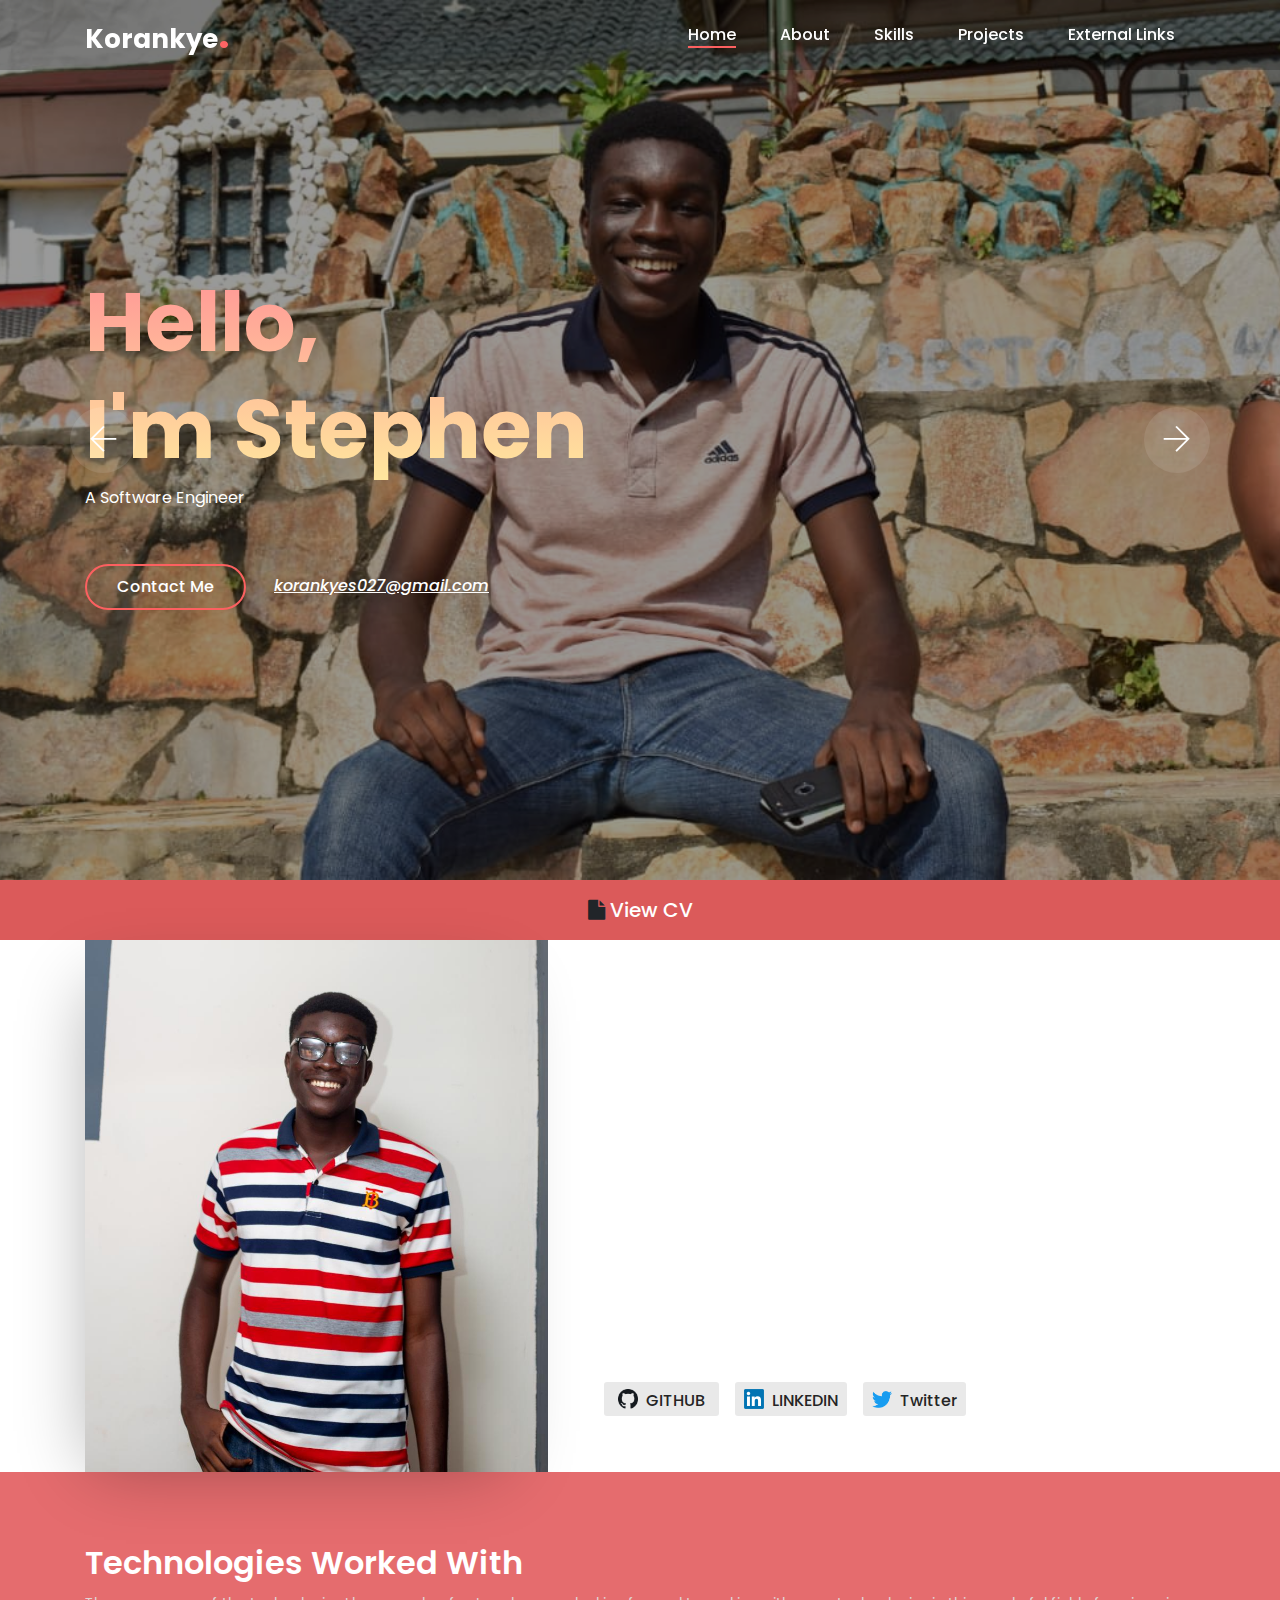
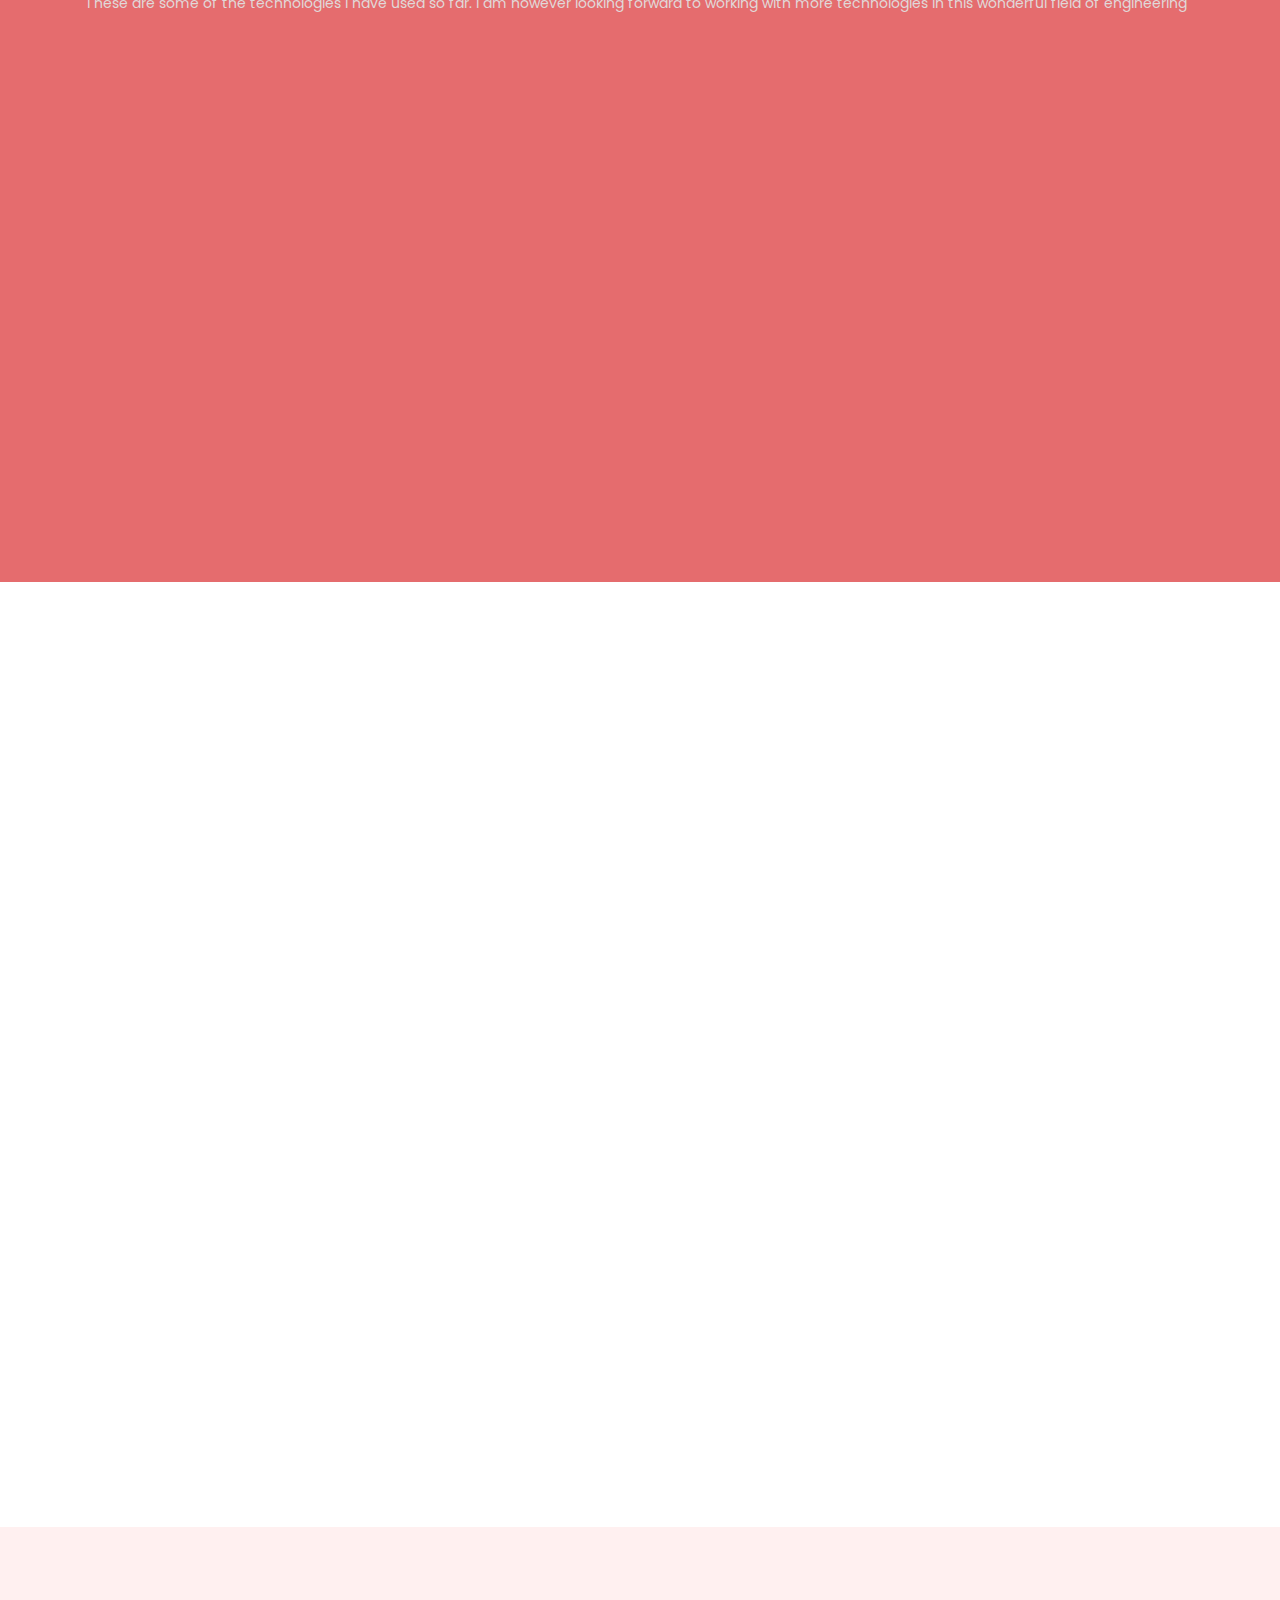
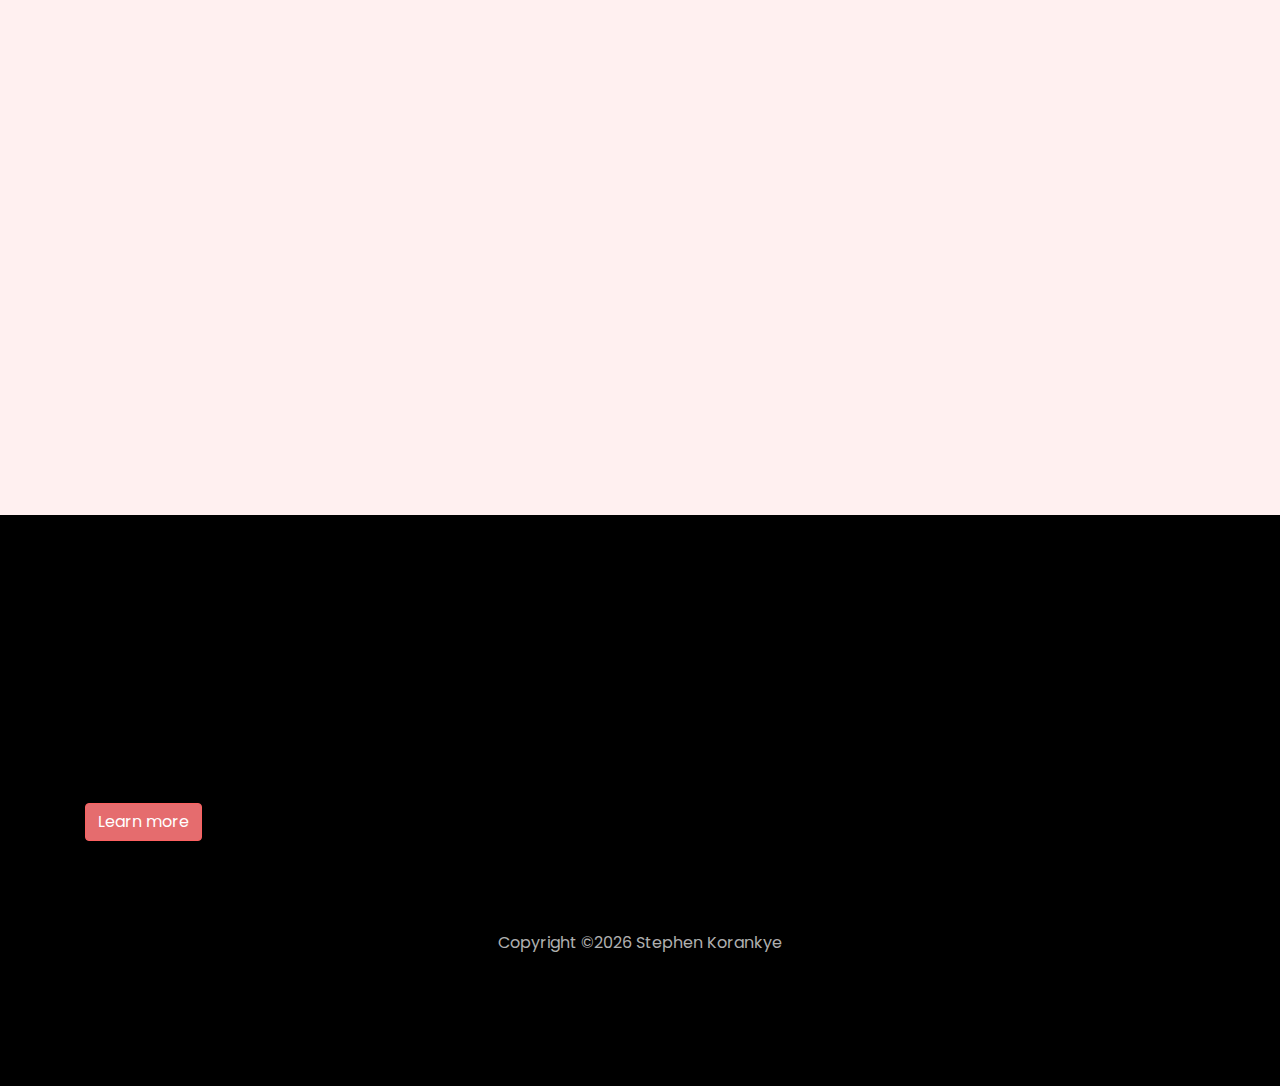
==== index.html @ 93e003e4 "remove cv and update 3rd slider image" ====
<!DOCTYPE html>
<html lang="en">

<head>


	<!-- Google tag (gtag.js) -->
	<script async src="https://www.googletagmanager.com/gtag/js?id=G-R1MKKTR1P8"></script>
	<script>
		window.dataLayer = window.dataLayer || [];
		function gtag(){dataLayer.push(arguments);}
		gtag('js', new Date());

		gtag('config', 'G-R1MKKTR1P8');
	</script>


    <meta charset="UTF-8">
    <meta name="description" content="">
    <meta http-equiv="X-UA-Compatible" content="IE=edge">
    <meta name="viewport" content="width=device-width, initial-scale=1, ">
	
	<link rel="stylesheet" href="/css/font-awesome-4.7.0/css/font-awesome.css">
	<link rel="stylesheet" href="/css/font-awesome-4.7.0/css/font-awesome.min.css">
	
	<link href="https://fonts.googleapis.com/css?family=Poppins:100,200,300,400,500,600,700,800,900" rel="stylesheet">
	
	<link href="https://fonts.googleapis.com/css2?family=Open+Sans:ital,wght@1,400;1,700&display=swap" rel="stylesheet">
	<link href="https://fonts.googleapis.com/css2?family=Cabin&family=Open+Sans:ital,wght@1,400;1,700&display=swap" rel="stylesheet">
	
	
	<meta name="description" content="Official Website for Stephen Korankye"
	/>
	<meta name="keywords" content="stephen korankye, stephen, korankye, stephenkorankye, portfolio, software" />
	<meta name="author" content="Stephen Korankye" />
	
	<meta property="og:title" content="Stephen Korankye" />
	<meta property="og:type" content="website" />
	<meta property="og:url" content="https://stephenkorankye.com" />
	<meta property="og:image" content="https://stephenkorankye.com/img/stephenkorankye.jpg" />
	<meta property="og:image:width" content="256" />
	<meta property="og:image:height" content="256" />
	<meta property="og:site_name" content="Stephen Korankye" />
	<meta property="og:description" content="Hello, I'm Stephen Korankye, A Software Engineer" />

	<meta name="twitter:card" content="summary">
	<meta name="twitter:title" content="Stephen Korankye">
	<meta name="twitter:description" content="Hello, I'm Stephen Korankye, A Software Engineer" 
	>
	<meta name="twitter:image" content="/img/stephenkorankye.jpg">
	<meta name="twitter:image:src" content="/img/stephenkorankye.jpg">
	<meta name="twitter:url" content="https://stephenkorankye.com/korankye/">
	

    <!-- Title -->
    <title> Stephen Korankye </title>
	
    <!-- <link rel="icon" href="img/logos/korankye_dark.jpg"> -->
    <link rel="icon" href="img/logos/stephenkorankye.jpg">
	
	
	
    <link rel="stylesheet" href="style.css">
    <link rel="stylesheet" href="css/animate.css">




</head>

<body style="width: 100%; overflow-x: hidden; padding: 0; margin: 0;">
   
    <div id="preloader">
        <div class="loader"></div>
    </div>
   

    
   
    <header class="header-area">
       
        <div class="main-header-area">
            <div class="classy-nav-container breakpoint-off">
                <div class="container">
                   
				   
                    <nav class="classy-navbar justify-content-between" id="alimeNav">

                       
						<a class="nav-brand" href="/" style="color:white; font-weight:bold;"> Korankye<span style="color:rgba(255, 100 , 100 , 1) ; font-size:1.5em;">.</span>  </a>
					   
                       
                        <div class="classy-navbar-toggler">
                            <span class="navbarToggler"><span></span><span></span><span></span></span>
                        </div>

                       
                        <div class="classy-menu">
                            
							
                            <div class="classycloseIcon">
                                <div class="cross-wrap"><span class="top"></span><span class="bottom"></span></div>
                            </div>
                          
                            <div class="classynav">
                                <ul id="nav">
                                    <li class="active"><a href="/"> Home </a></li>
                                    
                                    <li><a href="#about-section"> About </a></li>
                                    <li><a href="#skills"> Skills </a></li>
                                    <li><a href="#projects-section"> Projects </a></li>
                                    <li><a href="#contact-section"> External Links </a></li>
                                    
                                </ul>

                               
								
                            </div>
                           
                        </div>
                    </nav>
                </div>
            </div>
        </div>
    </header>

	
    <section class="welcome-area" >
        <div class="welcome-slides owl-carousel">
            <!-- Single Slide -->
            <div class="single-welcome-slide bg-img bg-overlay" style="background-image: url(./img/Stephen/stephenkorankye4.jpg);">
                <div class="container h-100">
                    <div class="row h-100 align-items-center">
                        <!-- Welcome Text -->
                        <div class="col-12 col-lg-8 col-xl-6">
                            <div class="welcome-text">
                                <h2 data-animation="bounceInDown" data-delay="900ms">Hello, <br> I'm Stephen </h2>
                                <p data-animation="bounceInDown" data-delay="500ms"> A Software Engineer </p>
                                <div class="hero-btn-group" data-animation="bounceInDown" data-delay="100ms">
                                    <a href="mailto:korankyes027@gmail.com" class="btn alime-btn mb-3 mb-sm-0 mr-4"> Contact Me </a>
                                    <a class="hero-mail-contact" href="mailto:korankyes027@gmail.com"> korankyes027@gmail.com </a>
                                </div>
                            </div>
                        </div>
                    </div>
                </div>
            </div>

            <!-- Single Slide -->
            <div class="single-welcome-slide bg-img bg-overlay" style="background-image: url(./img/Stephen/stephenkorankye5.jpg);">
                <div class="container h-100">
                    <div class="row h-100 align-items-center">
                        <!-- Welcome Text -->
                        <div class="col-12 col-lg-8 col-xl-6">
                            <div class="welcome-text">
                                <h2 data-animation="bounceInUp" data-delay="100ms">Hello <br>I'm  Stephen </h2>
                                <p data-animation="bounceInUp" data-delay="500ms"> I Design and Develop </p>
                                <div class="hero-btn-group" data-animation="bounceInUp" data-delay="900ms">
                                    <a href="mailto:korankyes027@gmail.com" class="btn alime-btn mb-3 mb-sm-0 mr-4"> Contact Me </a>
                                    <a class="hero-mail-contact" href="mailto:korankyes027@gmail.com"> korankyes027@gmail.com </a>
                                </div>
                            </div>
                        </div>
                    </div>
                </div>
            </div>


			 <!-- Single Slide -->
			 <div class="single-welcome-slide bg-img bg-overlay" style="background-image: url(./img/Stephen/stephenkorankye8.jpg);">
                <div class="container h-100">
                    <div class="row h-100 align-items-center">
                        <!-- Welcome Text -->
                        <div class="col-12 col-lg-8 col-xl-6">
                            <div class="welcome-text">
                                <h2 data-animation="bounceInUp" data-delay="100ms">Hello <br>I'm  Stephen </h2>
                                <p data-animation="bounceInUp" data-delay="500ms"> A Software Engineer </p>
                                <div class="hero-btn-group" data-animation="bounceInUp" data-delay="900ms">
                                    <a href="mailto:korankyes027@gmail.com" class="btn alime-btn mb-3 mb-sm-0 mr-4"> Contact Me </a>
                                    <a class="hero-mail-contact" href="mailto:korankyes027@gmail.com"> korankyes027@gmail.com </a>
                                </div>
                            </div>
                        </div>
                    </div>
                </div>
            </div>
        </div>
    </section>
    <!-- Welcome Area End -->
	
	
	
	<section class=""  style="background-color: #db5a5a; padding: 15px 10px; font-size: 20px;" >
		<div class="container">
			<div class="row" style="display:flex; justify-content:center ; align-items:center" >
				<span style="margin-right: 5px;"> <i class="fa fa-file" style="font-size:20px;"></i> </span>
				<span> <a style="color:white"
					href="404.html"> View CV</a> </span>
			</div>
		</div>
	</section>
	
	
	
	
	
	
	
	
	<section class="ftco-about ftco-section ftco-no-pt ftco-no-pb" id="about-section">
		<div class="container">
			<div class="row d-flex no-gutters">
				<div class="col-md-6 col-lg-5 d-flex">
					<div class="img-about img d-flex align-items-stretch">
						<div class="overlay"></div>
						<div class="img d-flex align-self-stretch align-items-center" style="background-image:url(./img/Stephen/stephenkorankye6.jpg); background-position:left center ; background-size:cover;">
						</div>
					</div>
				</div>
				<div class="col-md-6 col-lg-7 pl-md-4 pl-lg-5 py-5">

					<div class="py-md-4">
						<div class="row justify-content-start pb-3">
							<div class="col-md-12 heading-section ftco-animate">
								
								<h2 class="mb-4 wow fadeInUp"  style="font-size: 34px; text-transform: capitalize;">About Me</h2>
								<p class="wow fadeInUp" data-wow-delay="60ms"  style="color: rgba(140 , 140 , 140 , 1) ; "> I'm Stephen, a Software Engineer passionate about programming and technology. <br>
									I build Websites, Web Applications, Mobile Applications , Desktop Applications and also teach others programming. <br>
									
								</p>
								<a href="404.html"  target="_blank" class="wow fadeInUp" data-wow-delay="60ms"  style="color: rgb(115, 71, 48) ; ">
									View my CV
									
								</a>

								<ul class="about-info mt-4 px-md-0 px-2">
									<li class="d-flex wow fadeInUp" ><span>Full Name :</span> <span> Stephen Korankye </span></li>
									<li class="d-flex wow fadeInUp" data-wow-delay="150ms" ><span>Email : </span> <span> korankyes027 @gmail.com </span></li>
									</ul>
							</div>
							
						</div>
					</div>

					
					<div class="d-flex">

						<a href="https://github.com/stephenkorankye" target="_blank" class="m-2" 
							style="display: flex; align-items: flex-end; background-color: rgba(233,233,233,1); padding:1px 10px; border-radius: 3px;"
							>
							<span style="margin: 4px"> <img src="./img/logos/github2.png" style="width: 20px;"/> </span>
							<span style="margin: 2px 4px;"> GITHUB </span> 
						</a>
						

						<a href="https://www.linkedin.com/in/stephen-korankye-b6b3a91b4/" target="_blank" class="m-2" 
							style="display: flex; align-items: flex-end; background-color: rgba(233,233,233,1); padding:1px 5px; border-radius: 3px;"
							>
							<span style="margin: 4px"> <img src="./img/logos/linkedin.png" style="width: 20px;"/> </span>
							<span style="margin: 2px 4px;"> LINKEDIN </span> 
						</a>
						
						<a href="https://twitter.com/stevekorankye" target="_blank" class="m-2" 
							style="display: flex; align-items: flex-end; background-color: rgba(233,233,233,1); padding:1px 5px; border-radius: 3px;"
							>
							<span style="margin: 4px"> <img src="./img/logos/twitter.png" style="width: 20px;"/> </span>
							<span style="margin: 2px 4px;"> Twitter </span> 
						</a>
					</div>


					
				</div>
			</div>
		</div>
	</section>
	
	
	
	<section class="ftco-section" style="padding: 70px 0 50px 0 ; background-color: #e56c6e ; " id="skills" >
		
		<div class="mySkills container">

      <div class="section-title" style="margin-bottom: 20px;">
        <h2 style="color:white;"> Technologies Worked With </h2>
		<span style="color:rgb(225, 216, 216); font-size: 14px;">
			These are some of the technologies I have used so far. 
			I am however looking forward to working with more technologies in this wonderful field of engineering
		</span>
      </div>

      <div class="row" >
        <div class="col-lg-3 col-md-4  wow fadeInUp" >
          <div class="icon-box p-3" >
			<img src="img/logos/html_excessive.png" />
            <h3> HTML </h3>
          </div>
        </div>
        <div class="col-lg-3 col-md-4 mt-4 mt-md-0 wow fadeInUp" data-wow-delay="0ms" >
          <div class="icon-box p-3">
           <img src="img/logos/css_excessive.png" />
            <h3> CSS </h3>
          </div>
        </div>
        <div class="col-lg-3 col-md-4 mt-4 mt-md-0 wow fadeInUp" data-wow-delay="50ms">
          <div class="icon-box p-3">
			<img src="img/logos/js_excessive.png" />
            <h3> JavaScript </h3>
          </div>
        </div>

		<div class="col-lg-3 col-md-4 mt-4 mt-md-0 wow fadeInUp" data-wow-delay="50ms">
          <div class="icon-box p-3">
			<img src="img/logos/ts_excessive.png" />
            <h3> TypeScript </h3>
          </div>
        </div>

		<div class="col-lg-3 col-md-4 mt-4 wow fadeInUp" data-wow-delay="260ms">
			<div class="icon-box p-3">
			  <img src="img/logos/cpp_excessive.png" />
			  <h3> C++ </h3>
			</div>
		  </div>

		  <div class="col-lg-3 col-md-4 mt-4 wow fadeInUp" data-wow-delay="270ms">
			<div class="icon-box p-3">
			  <img src="img/logos/python_excessive.png" />
			  <h3> Python </h3>
			</div>
		  </div>

		  <div class="col-lg-3 col-md-4 mt-4 wow fadeInUp" data-wow-delay="270ms">
			<div class="icon-box p-4">
			  <img src="img/logos/php_excessive.png" />
			  <h3> PHP </h3>
			</div>
		  </div>

		  <div class="col-lg-3 col-md-4 mt-4 wow fadeInUp" data-wow-delay="310ms">
			<div class="icon-box p-3">
			  <img src="img/logos/java_excessive.png" />
			  <h3> Java</h3>
			</div>
		  </div>


		  <div class="col-lg-3 col-md-4 mt-4 wow fadeInUp" data-wow-delay="310ms">
			<div class="icon-box p-3">
			  <img src="img/logos/vb_excessive.png" />
			  <h3> Visual Basic </h3>
			</div>
		  </div>


		  <div class="col-lg-3 col-md-4 mt-4 wow fadeInUp" data-wow-delay="260ms">
			<div class="icon-box p-3">
			 <img src="img/logos/jquery_excessive.png" />
			  <h3>  JQuery  </h3>
			</div>
		  </div>

		  <div class="col-lg-3 col-md-4 mt-4 wow fadeInUp" data-wow-delay="150ms">
			<div class="icon-box">
			  <img src="img/logos/reactjs_excessive.png" />
			  <h3> ReactJS </h3>
			</div>
		  </div>

		  <div class="col-lg-3 col-md-4 mt-4 wow fadeInUp" data-wow-delay="150ms">
			<div class="icon-box p-3">
			  <img src="img/logos/angular_excessive.png" />
			  <h3> Angular </h3>
			</div>
		  </div>

		  <div class="col-lg-3 col-md-4 mt-4 wow fadeInUp" data-wow-delay="200ms">
			  <div class="icon-box">
				<img src="img/logos/rn.png" />
				<h3> React Native </h3>
			  </div>
			</div>

			
		
        <div class="col-lg-3 col-md-4 mt-4  wow fadeInUp" data-wow-delay="100ms">
          <div class="icon-box p-3">
			<img src="img/logos/nodejs_excessive.png" />
            <h3> Nodejs  </h3>
          </div>
        </div>

		<div class="col-lg-3 col-md-4 mt-4  wow fadeInUp" data-wow-delay="100ms">
			<div class="icon-box p-3">
			  <img src="img/logos/laravel_excessive.png" />
			  <h3> Laravel  </h3>
			</div>
		  </div>
       
        <div class="col-lg-3 col-md-4 mt-4 wow fadeInUp" data-wow-delay="250ms">
          <div class="icon-box p-3">
            <img src="img/logos/electron_excessive.png" />
            <h3>  ElectronJS  </h3>
          </div>
        </div>
        <div class="col-lg-3 col-md-4 mt-4 wow fadeInUp" data-wow-delay="250ms">
          <div class="icon-box p-3">
            <img src="img/logos/nextjs_excessive.png" />
            <h3> NextJS </h3>
          </div>
        </div>
       <!--  <div class="col-lg-3 col-md-4 mt-4 wow fadeInUp" data-wow-delay="700ms">
          <div class="icon-box">
            <img src="img/logos/graphql_excessive.png" />
            <h3> GraphQL </h3>
          </div>
        </div> -->
        
       
        <!-- <div class="col-lg-3 col-md-4 mt-4 wow fadeInUp" data-wow-delay="800ms">
          <div class="icon-box">
            <img src="img/logos/three_excessive.png" />
            <h3> ThreeJS </h3>
          </div>
        </div> -->
        
		
		  
        

		<div class="col-lg-3 col-md-4 mt-4 wow fadeInUp" data-wow-delay="300ms">
			<div class="icon-box p-3">
			  <img src="img/logos/fastapi.svg" />
			  <h3> FastAPI </h3>
			</div>
		  </div>

		<!-- <div class="col-lg-3 col-md-4 mt-4 wow fadeInUp" data-wow-delay="950ms">
          <div class="icon-box">
			<img src="img/logos/qt_excessive.png" />
            <h3> QT/QML </h3>
          </div>
        </div> -->
		
		<div class="col-lg-3 col-md-4 mt-4 wow fadeInUp" data-wow-delay="320ms">
          <div class="icon-box p-3">
			<img src="img/logos/redis_excessive.png" />
            <h3>Redis </h3>
          </div>
        </div>
		<div class="col-lg-3 col-md-4 mt-4 wow fadeInUp" data-wow-delay="330ms">
          <div class="icon-box">
			<img src="img/logos/mysql_excessive.png" />
            <h3> MySQL </h3>
          </div>
        </div>
		<div class="col-lg-3 col-md-4 mt-4 wow fadeInUp" data-wow-delay="400ms">
          <div class="icon-box">
			<img src="img/logos/mongodb_excessive.png" />
            <h3> MongoDB </h3>
          </div>
        </div>
		<div class="col-lg-3 col-md-4 mt-4 wow fadeInUp" data-wow-delay="420ms">
          <div class="icon-box">
			<img src="img/logos/sqlite_excessive.png" />
            <h3> SQLite </h3>
          </div>
        </div>
		<div class="col-lg-3 col-md-4 mt-4 wow fadeInUp" data-wow-delay="460ms">
			<div class="icon-box p-3">
			  <img src="img/logos/postgres_excessive.png"  />
			  <h3> PostgreSQL </h3>
			</div>
		</div>
      
      </div>

    </div>
		
	</section>
	
	
	
	
	

	
	<section class="ftco-section ftco-project" style="padding: 70px 0 50px 0;" id="projects-section">
		<div class="container-fluid px-md-4">
			<div class="row justify-content-center pb-5 wow fadeInUp" >
				<div class="col-md-12 heading-section text-center ftco-animate">
					<span class="subheading"  style="color:#fc6060" >Accomplishments</span>
					<h2 class="mb-4"> Projects </h2>
					<p> Here are few of the project I've built </p>
				</div>
			</div>
			<div class="row">
			
				<div class="col-md-2 wow fadeInUp" >
					<div class="project img shadow ftco-animate d-flex justify-content-center align-items-center" style="background-image: url(img/BIOSSA.jpg); background-position:center center ; background-size:cover; ">
						<div class="overlay"></div>
						<div class="text text-center p-4">
							<h3> <a href="projects.html#biossauenr" target="_blank" style="color:white"> Biological Sciences Students Association - UENR </a></h3>
							<span> <a href="projects.html#biossauenr" target="_blank" style="color:orange"> View Details </a> </span>
						</div>
					</div>
				</div>
				<div class="col-md-2 wow fadeInUp" data-wow-delay="100ms">
					<div class="project img shadow ftco-animate d-flex justify-content-center align-items-center" style="background-image: url(img/logo_amfex_2.png); background-size: 100%; background-position: center;">
						<div class="overlay"></div>
						<div class="text text-center p-4">
							<h3> <a href="projects.html#amfexnetwork" target="_blank" style="color:white"> Amfex Network </a> </h3>
							<span> <a href="projects.html#amfexnetwork" target="_blank" style="color:orange"> View Details </a> </span>
						</div>
					</div>
				</div>
				<div class="col-md-2 wow fadeInUp" data-wow-delay="100ms">
					<div class="project img shadow ftco-animate d-flex justify-content-center align-items-center" style="background-image: url(img/logo_empress.png); background-size: 100%; background-position: center;">
						<div class="overlay"></div>
						<div class="text text-center p-4">
							<h3> <a href="projects.html#empress" target="_blank" style="color:white"> Empress Shipment </a> </h3>
							<span> <a href="projects.html#empress" target="_blank" style="color:orange"> View Details  </a> </span>
						</div>
					</div>
				</div>
				<div class="col-md-2 wow fadeInUp" data-wow-delay="100ms">
					<div class="project img shadow ftco-animate d-flex justify-content-center align-items-center" style="background-image: url(img/logo.jpg); background-position:center center ; background-size:cover;">
						<div class="overlay"></div>
						<div class="text text-center p-4">
							<h3> <a href="projects.html#abryt" target="_blank" style="color:white"> Abryt Unique Ventures </a> </h3>
							<span> <a href="projects.html#abryt" target="_blank" style="color:orange"> View Details </a> </span>
						</div>
					</div>
				</div>
				<div class="col-md-2 wow fadeInUp" data-wow-delay="200ms">
					<div class="project img shadow ftco-animate d-flex justify-content-center align-items-center" style="background-image: url(img/logo_archivez.png); background-size: 100%; background-position: center;">
						<div class="overlay"></div>
						<div class="text text-center p-4">
							<h3> <a href="projects.html#archivez" target="_blank" style="color:white"> Document Storage  (Archivez) </a> </h3>
							<span> <a href="projects.html#archivez" target="_blank" style="color:orange"> View Details </a> </span>
						</div>
					</div>
				</div>

				<div class="col-md-2 wow fadeInUp" data-wow-delay="200ms">
					<div class="project img shadow ftco-animate d-flex justify-content-center align-items-center" style="background-image: url(img/logo_scouting.png); background-size: 100%; background-position: center;">
						<div class="overlay"></div>
						<div class="text text-center p-4">
							<h3> <a href="projects.html#scouting" target="_blank" style="color:white"> Scouting System </a> </h3>
							<span> <a href="projects.html#scouting" target="_blank" style="color:orange"> View Details </a> </span>
						</div>
					</div>
				</div>
				
				
				
				
			</div>

			<div class="row">
			
				<div class="col-md-2 wow fadeInUp" >
					<div class="project img shadow ftco-animate d-flex justify-content-center align-items-center" style="background-image: url(img/logo_reporting.png); background-size: 100%; background-position: center;">
						<div class="overlay"></div>
						<div class="text text-center p-4">
							<h3> <a href="projects.html#crime" target="_blank" style="color:white"> Anonymous Crime Reporter </a></h3>
							<span> <a href="projects.html#crime" target="_blank" style="color:orange"> View Details </a> </span>
						</div>
					</div>
				</div>


				<div class="col-md-2 wow fadeInUp" data-wow-delay="200ms">
					<div class="project img shadow ftco-animate d-flex justify-content-center align-items-center" style="background-image: url(img/fliers.webp); background-position:center center ; background-size:cover;">
						<div class="overlay"></div>
						<div class="text text-center p-4">
							<h3> <a href="javascript:void(0);" target="_blank" style="color:white"> GraphAlt Limited </a> </h3>
							<span> <a href="javascript:void(0);" target="_blank" style="color:orange"> Visit </a> </span>
						</div>
					</div>
				</div>
				<div class="col-md-2 wow fadeInUp" data-wow-delay="300ms">
					<div class="project img shadow ftco-animate d-flex justify-content-center align-items-center" style="background-image: url(img/sammy_softwares.png); background-position:center center ; background-size:cover;">
						<div class="overlay"></div>
						<div class="text text-center p-4">
							<h3> <a href="javascript:void(0);" target="_blank" style="color:white"> SammyTee Softwares  </a> </h3>
							<span> <a href="javascript:void(0);" target="_blank" style="color:orange"> Visit </a> </span>
						</div>
					</div>
				</div>
				
				
			</div>
		</div>
	</section>
	
	
	
	<section class="ftco-section contact-section ftco-no-pb" style="padding: 70px 0 50px 0 ; background-color:rgb(255,240,240);"  id="contact-section">
		<div class="container">
			<div class="row justify-content-center mb-5 pb-3 wow fadeInUp" >
				<div class="col-md-7 heading-section text-center ftco-animate">
					<span class="subheading" style="color:#fc6060"> Links </span>
					<h2 class="mb-4" > External Links </h2>
					<p> More about Me </p>
				</div>
				
			</div>

			<div class="row block-9 mb-5">

                
				<div class="col-md-12 d-flex pl-md-5">
					<div class="row">

						<div class="col-md-4 dbox w-100 d-flex wow fadeInUp" data-wow-delay="300ms">
							<div class="icon d-flex align-items-center justify-content-center">
								<span style="padding:10px"><img src="./img/logos/linkedin.png"/></span> 
							</div>
							<div class="text">
								<p><span> LinkedIn:</span> <a href="https://linkedin.com/in/stephen-korankye-b6b3a91b4/" target="_blank"> Stephen Korankye</a></p>
							</div>
						</div>

						<div class="col-md-4 dbox w-100 d-flex wow fadeInUp" data-wow-delay="300ms">
							<div class="icon d-flex align-items-center justify-content-center">
								<span style="padding:2px"><img src="./img/logos/github.png"/></span> 
							</div>
							<div class="text">
								<p><span> Github:</span> <a href="https://github.com/stephenkorankye" target="_blank"> Stephen Korankye</a></p>
							</div>
						</div>

						<div class="col-md-4 dbox w-100 d-flex wow fadeInUp" data-wow-delay="300ms">
							<div class="icon d-flex align-items-center justify-content-center">
								<span style="padding:2px"><img src="./img/logos/hackerrank.png"/></span> 
							</div>
							<div class="text">
								<p><span> Hackerrank:</span> <a href="https://hackerrank.com/korankye" target="_blank"> Stephen Korankye</a></p>
							</div>
						</div>

						<div class="col-md-4 dbox w-100 d-flex wow fadeInUp" data-wow-delay="300ms">
							<div class="icon d-flex align-items-center justify-content-center">
								<span style="padding:8px"><img src="./img/logos/typeracer.png"/></span> 
							</div>
							<div class="text">
								<p><span> TypeRacer:</span> <a href="https://data.typeracer.com/pit/profile?user=korankye" target="_blank"> Stephen Korankye</a></p>
							</div>
						</div>

						<div class="col-md-4 dbox w-100 d-flex wow fadeInUp" data-wow-delay="300ms">
							<div class="icon d-flex align-items-center justify-content-center">
								<span style="padding:6px"><img src="./img/logos/10fastfingers.png"/></span> 
							</div>
							<div class="text">
								<p><span> 10FastFingers:</span> <a href="https://10fastfingers.com/user/2405508/" target="_blank"> Stephen Korankye</a></p>
							</div>
						</div>

						<div class="col-md-4 dbox w-100 d-flex wow fadeInUp" data-wow-delay="300ms">
							<div class="icon d-flex align-items-center justify-content-center">
								<span style="padding:6px"><img src="./img/logos/twitter.png"/></span> 
							</div>
							<div class="text">
								<p><span> Twitter:</span> <a href="https://twitter.com/stevekorankye" target="_blank"> Stephen Korankye</a></p>
							</div>
						</div>

						<div class="col-md-4 dbox w-100 d-flex wow fadeInUp" data-wow-delay="300ms">
							<div class="icon d-flex align-items-center justify-content-center">
								<span style="padding:6px"><img src="./img/logos/instagram.png"/></span> 
							</div>
							<div class="text">
								<p><span> Instagram:</span> <a href="https://instagram.com/stevekorankye" target="_blank"> Stephen Korankye</a></p>
							</div>
						</div>

						<div class="col-md-4 dbox w-100 d-flex wow fadeInUp" data-wow-delay="200ms">
							<div class="icon d-flex align-items-center justify-content-center">
								<span class="fa fa-paper-plane"></span>
							</div>
							<div class="text">
								<p><span>Email:</span> <a href="mailto:korankyes027@gmail.com"> korankyes027@gmail.com </a></p>
							</div>
						</div>
						
					</div>
					
				</div>
			</div>
		</div>
	</section>
	

	<footer class="ftco-footer ftco-section" id="footer" >
		<div class="container">
			<div class="row mb-5">
				<div class="col-md">
					<div class="ftco-footer-widget mb-4" >
						<h2 class="ftco-heading-2 wow fadeInUp" > Amfex Network </h2>
						<p class="wow fadeInUp" data-wow-delay="100ms"> <b> Amfex Network </b> has more surprises coming your way. Click the link to learn more. </p>
						<p><a href="https://amfexnetwork.com" target="_blank" class="btn btn-primary" style="color:white ; background-color:#e56c6e ; border:1px solid #fc6060;">Learn more</a></p>
					</div>
				</div>
				<div class="col-md">
					<div class="ftco-footer-widget mb-4 ml-md-4">
						<h2 class="ftco-heading-2 wow fadeInUp" > Links </h2>
						<ul class="list-unstyled">
							<li class="wow fadeInUp" data-wow-delay="50ms"><a href="/"><span class="fa fa-chevron-right mr-2 "></span> Home </a></li>
							<li class="wow fadeInUp" data-wow-delay="100ms"><a href="#about-section"><span class="fa fa-chevron-right mr-2"></span> About </a></li>
							<li class="wow fadeInUp" data-wow-delay="100ms"><a href="#skills"><span class="fa fa-chevron-right mr-2"></span> Skills </a></li>
							<li class="wow fadeInUp" data-wow-delay="200ms"><a href="#projects-section"><span class="fa fa-chevron-right mr-2"></span> Projects </a></li>
							<li class="wow fadeInUp" data-wow-delay="100ms"><a href="#contact-section"><span class="fa fa-chevron-right mr-2"></span> Contact </a></li>
						</ul>
					</div>
				</div>
				<div class="col-md">
					<div class="ftco-footer-widget mb-4">
						<h2 class="ftco-heading-2 wow fadeInUp" >Services</h2>
						<ul class="list-unstyled">
							<li class="wow fadeInUp" data-wow-delay="50ms"><a href="mailto:korankyes027@gmail.com"><span class="fa fa-chevron-right mr-2 "></span> Web Design </a></li>
							<li class="wow fadeInUp" data-wow-delay="100ms"><a href="mailto:korankyes027@gmail.com"><span class="fa fa-chevron-right mr-2"></span> Web Development </a></li>
							<li class="wow fadeInUp" data-wow-delay="150ms"><a href="mailto:korankyes027@gmail.com"><span class="fa fa-chevron-right mr-2"></span> Desktop Applications </a></li>
							<li class="wow fadeInUp" data-wow-delay="200ms"><a href="mailto:korankyes027@gmail.com"><span class="fa fa-chevron-right mr-2"></span> Programming Tutoring </a></li>
							
						</ul>
					</div>
				</div>
				<div class="col-md">
					<div class="ftco-footer-widget mb-4">
						<h2 class="ftco-heading-2 wow fadeInUp"> Let's Talk More </h2>
						<div class="block-23 mb-3">
							<ul>
								<li class="wow fadeInUp" data-wow-delay="150ms"><a href="mailto:korankyes027@gmail.com"><span class="icon fa fa-paper-plane pr-4"></span><span class="text"> korankyes027@gmail.com </span></a></li>
							</ul>
						</div>
						<ul class="ftco-footer-social list-unstyled mt-2">
							<li class="ftco-animate wow fadeInUp" data-wow-delay="50ms" ><a target="_blank" href="https://twitter.com/stevekorankye"><span class="fa fa-twitter"></span></a></li>
							<li class="ftco-animate wow fadeInUp" data-wow-delay="80ms"><a target="_blank" href="https://github.com/stephenkorankye"><span class="fa fa-github"></span></a></li>
							<li class="ftco-animate wow fadeInUp" data-wow-delay="110ms"><a target="_blank" href="https://instagram.com/stevekorankye"><span class="fa fa-instagram"></span></a></li>
						</ul>
					</div>
				</div>
			</div>
			<div class="row">
				<div class="col-md-12 text-center">

					<p>
						Copyright &copy;<script>document.write(new Date().getFullYear());</script> Stephen Korankye
					</p>
					</div>
				</div>
			</div>
		</footer>
		
	
	

	
    <script src="js/jquery.min.js"></script>
    <script src="js/bootstrap.min.js"></script>
	<script src="js/excessive.bundle.js"></script>
    <script src="js/active.js"></script>
	 <script src="js/popper.min.js"></script>
	 <script src="js/wow.min.js"></script>
	

</body>

</html>
---- style.css ----
@import url("https://fonts.googleapis.com/css?family=Poppins:100,200,300,400,500,600,700");
@import url(css/bootstrap.min.css);
@import url(css/animate.css);
@import url(css/default-assets/classy-nav.css);
@import url(css/owl.carousel.min.css);
@import url(css/magnific-popup.css);
@import url(css/font-awesome.min.css);
@import url(css/default-assets/themify-icons.css);
@import url(css/style2.css);



html {
	scroll-behavior: smooth !important ;
}



* {
  margin: 0;
  padding: 0; }

body {
  font-family: "Poppins", sans-serif;
  /* font-family: "Cabin" ;  */
  font-weight: 400;
  font-size: 16px;
  position: relative;
  z-index: auto; 
}

h1,
h2,
h3,
h4,
h5,
h6 {
  font-family: "Poppins", sans-serif;
  color: #252525;
  line-height: 1.3;
  font-weight: 600; }

a,
a:active,
a:focus,
a:hover {
  color: #252525;
  text-decoration: none;
  -webkit-transition-duration: 500ms;
  -o-transition-duration: 500ms;
  transition-duration: 500ms;
  outline: none;
  font-weight: 500; }





li {
  list-style: none; }

p {
  line-height: 1.9;
  color: #636363;
  font-size: 16px;
  font-weight: 400; }

img {
  width: 100%;
  height: auto; }

ul {
  margin: 0;
  padding: 0; }
  ul li {
    margin: 0;
    padding: 0; }

.bg-overlay {
  position: relative;
  z-index: 1; }
  .bg-overlay::after {
    position: absolute;
    content: "";
    height: 100%;
    width: 100%;
    top: 0;
    left: 0;
    z-index: -1;
    background-color: rgba(0, 0, 0, 0.4); }

.bg-img {
  background-position: center center !important;
  background-size: cover !important;
  background-repeat: no-repeat !important; }

.jarallax {
  position: relative;
  z-index: 0; }
  .jarallax > .jarallax-img {
    position: absolute;
    object-fit: cover;
    font-family: 'object-fit: cover';
    top: 0;
    left: 0;
    width: 100%;
    height: 100%;
    z-index: -1; }

.mfp-image-holder .mfp-close,
.mfp-iframe-holder .mfp-close {
  position: fixed;
  z-index: 100;
  color: #ffffff;
  right: 20px;
  text-align: center;
  padding-right: 0;
  width: 100%;
  top: 20px;
  width: 30px;
  background: #fc6060;
  height: 30px;
  line-height: 30px; }

img.mfp-img {
  -webkit-box-shadow: 0 2px 40px 8px rgba(15, 15, 15, 0.15);
  box-shadow: 0 2px 40px 8px rgba(15, 15, 15, 0.15); }

button.mfp-close,
button.mfp-arrow {
  background: #fc6060; }

.mfp-bottom-bar {
  display: none !important; }

.mfp-bg {
  background-color: #000000; }

.bg-transparent {
  background-color: transparent !important; }

.bg-gray {
  background-color: #f7f7f7 !important; }

textarea:focus,
input:focus {
  outline: none; }

textarea:invalid,
input:invalid,
textarea:required,
input:required {
  box-shadow: none !important; }

.border {
  border-color: #ebebeb; }

.mfp-arrow-left::after {
  border-right-color: transparent; }

.mfp-arrow-left::before {
  border-right-color: #ffffff; }

.mfp-arrow-right::after {
  border-left-color: transparent; }

.mfp-arrow-right::before {
  border-left-color: #ffffff; }

/* :: 02.0 Spacing CSS */
.mt-15 {
  margin-top: 15px; }

.mt-30 {
  margin-top: 30px; }

.mt-40 {
  margin-top: 40px; }

.mt-50 {
  margin-top: 50px; }

.mt-70 {
  margin-top: 70px; }

.mt-80 {
  margin-top: 80px; }

.mt-100 {
  margin-top: 100px; }

.mt-150 {
  margin-top: 150px; }

.mr-15 {
  margin-right: 15px; }

.mr-30 {
  margin-right: 30px; }

.mr-50 {
  margin-right: 50px; }

.mr-100 {
  margin-right: 100px; }

.mb-10 {
  margin-bottom: 10px; }

.mb-15 {
  margin-bottom: 15px; }

.mb-30 {
  margin-bottom: 30px; }

.mb-40 {
  margin-bottom: 40px; }

.mb-50 {
  margin-bottom: 50px; }

.mb-60 {
  margin-bottom: 60px; }

.mb-70 {
  margin-bottom: 70px; }

.mb-80 {
  margin-bottom: 80px; }

.mb-100 {
  margin-bottom: 100px; }

.ml-15 {
  margin-left: 15px; }

.ml-30 {
  margin-left: 30px; }

.ml-50 {
  margin-left: 50px; }

.ml-100 {
  margin-left: 100px; }

.pt-50 {
  padding-top: 50px !important; }

.section-padding-80 {
  padding-top: 80px;
  padding-bottom: 80px; }

.section-padding-0-80 {
  padding-top: 0;
  padding-bottom: 80px; }

.section-padding-80-0 {
  padding-top: 80px;
  padding-bottom: 0; }

.section-padding-80-50 {
  padding-top: 80px;
  padding-bottom: 50px; }

.section-padding-100 {
  padding-top: 100px;
  padding-bottom: 100px; }

.section-padding-0-100 {
  padding-top: 0;
  padding-bottom: 100px; }

.section-padding-100-0 {
  padding-top: 100px;
  padding-bottom: 0; }

/* :: 3.0 Preloader CSS */
#preloader {
  position: fixed;
  width: 100%;
  height: 100%;
  z-index: 9999999;
  top: 0;
  left: 0;
  background-color: #ffffff;
  display: -webkit-box;
  display: -ms-flexbox;
  display: flex;
  -webkit-box-align: center;
  -ms-flex-align: center;
  align-items: center;
  -webkit-box-pack: center;
  -ms-flex-pack: center;
  justify-content: center;
  overflow: hidden; }

.loader,
.loader:before,
.loader:after {
  border-radius: 50%;
  width: 2.5em;
  height: 2.5em;
  -webkit-animation-fill-mode: both;
  animation-fill-mode: both;
  -webkit-animation: load7 1.8s infinite ease-in-out;
  animation: load7 1.8s infinite ease-in-out; }

.loader {
  margin-top: -20px;
  color: #fc6060;
  font-size: 6px;
  position: relative;
  -webkit-transform: translateZ(0);
  -ms-transform: translateZ(0);
  transform: translateZ(0);
  -webkit-animation-delay: -0.16s;
  animation-delay: -0.16s; }

.loader:before,
.loader:after {
  content: '';
  position: absolute;
  top: 0; }

.loader:before {
  left: -3.5em;
  -webkit-animation-delay: -0.32s;
  animation-delay: -0.32s; }

.loader:after {
  left: 3.5em; }

@-webkit-keyframes load7 {
  0%,
    80%,
    100% {
    box-shadow: 0 2.5em 0 -1.3em; }
  40% {
    box-shadow: 0 2.5em 0 0; } }
@keyframes load7 {
  0%,
    80%,
    100% {
    box-shadow: 0 2.5em 0 -1.3em; }
  40% {
    box-shadow: 0 2.5em 0 0; } }
/* :: 4.0 Heading CSS */
.section-heading {
  position: relative;
  z-index: 1;
  margin-bottom: 50px; }
  .section-heading h2 {
    font-size: 36px;
    text-transform: capitalize;
    margin-bottom: 5px;
    display: block;
    line-height: 1.2; }
    @media only screen and (max-width: 767px) {
      .section-heading h2 {
        font-size: 24px; } }
  .section-heading p {
    margin-bottom: 0; }
  .section-heading.white p,
  .section-heading.white h2 {
    color: #ffffff; }

/* :: 5.0 Backtotop CSS */
#scrollUp {
  position: fixed;
  right: 40px;
  font-size: 20px;
  line-height: 40px;
  width: 40px;
  height: 40px;
  bottom: 40px;
  background-color: #fc6060;
  color: #ffffff;
  text-align: center;
  -webkit-transition-duration: 500ms;
  -o-transition-duration: 500ms;
  transition-duration: 500ms;
  border-radius: 50%;
  -webkit-box-shadow: 0 2px 40px 8px rgba(15, 15, 15, 0.15);
  box-shadow: 0 2px 40px 8px rgba(15, 15, 15, 0.15);
  z-index: 15962536; }
  @media only screen and (max-width: 767px) {
    #scrollUp {
      right: 20px;
      bottom: 20px; } }
  #scrollUp:focus, #scrollUp:hover {
    background-color: #000000;
    color: #ffffff; }

/* :: 6.0 Buttons CSS */
.btn:focus {
  box-shadow: none; }

.alime-btn {
  position: relative;
  z-index: 1;
  min-width: 160px;
  height: 46px;
  line-height: 42px;
  font-size: 16px;
  font-weight: 500;
  display: inline-block;
  padding: 0 30px;
  text-align: center;
  text-transform: capitalize;
  background-color: transparent;
  color: #ffffff;
  border: 2px solid #fc6060;
  border-radius: 60px;
  -webkit-transition-duration: 500ms;
  -o-transition-duration: 500ms;
  transition-duration: 500ms; }
  .alime-btn.btn-2 {
    color: #252525; }
  .alime-btn:focus, .alime-btn:hover {
    font-weight: 500;
    -webkit-box-shadow: 0 2px 40px 8px rgba(15, 15, 15, 0.15);
    box-shadow: 0 2px 40px 8px rgba(15, 15, 15, 0.15);
    background-color: #fc6060;
    color: #ffffff; }

.badges-btn {
  background-color: #ebebeb;
  padding: 5px 15px;
  display: inline-block;
  color: #636363;
  font-size: 12px;
  font-weight: 500;
  text-transform: uppercase;
  border-radius: 2px;
  -webkit-transition-duration: 500ms;
  -o-transition-duration: 500ms;
  transition-duration: 500ms;
  letter-spacing: 1px; }
  .badges-btn:hover, .badges-btn:focus {
    background-color: #fc6060;
    color: #ffffff;
    font-weight: 500; }

/* :: 7.0 Header CSS */
.header-area {
  /* font-family: "Poppins", sans-serif !important; */
  position: fixed;
  z-index: 100;
  width: 100%;
  -webkit-transition-duration: 500ms;
  -o-transition-duration: 500ms;
  transition-duration: 500ms;
  background-color: transparent; }
  .header-area .search-icon {
    position: relative;
    z-index: 1;
    margin-left: 80px; }
    .header-area .search-icon i {
      font-size: 18px;
      color: #ffffff;
      cursor: pointer; }

.top-search-area .modal {
  background-color: rgba(0, 0, 0, 0.7); }
.top-search-area .modal-content .modal-body {
  padding: 50px; }
  .top-search-area .modal-content .modal-body button.close-btn {
    position: absolute;
    top: 15px;
    right: 15px;
    z-index: 10;
    font-size: 14px; }
    .top-search-area .modal-content .modal-body button.close-btn.btn {
      padding: 0;
      background-color: transparent; }
.top-search-area form {
  width: 100%;
  position: relative;
  z-index: 1; }
  .top-search-area form input {
    width: 100%;
    height: 50px;
    border: none;
    -webkit-box-shadow: 0 0 30px 15px rgba(0, 0, 0, 0.08);
    box-shadow: 0 0 30px 15px rgba(0, 0, 0, 0.08);
    border-radius: 6px;
    font-size: 12px;
    font-style: italic;
    padding: 0 20px; }
    .top-search-area form input:focus {
      -webkit-box-shadow: 0 0 30px 15px rgba(0, 0, 0, 0.08);
      box-shadow: 0 0 30px 15px rgba(0, 0, 0, 0.08); }
  .top-search-area form button {
    position: absolute;
    width: 100px;
    height: 50px;
    top: 0;
    right: 0;
    z-index: 10;
    border-radius: 0 6px 6px 0;
    border: none;
    background-color: #fc6060;
    font-weight: 600;
    font-size: 14px;
    text-transform: uppercase;
    text-align: center;
    color: #ffffff;
    cursor: pointer; }

.classy-nav-container {
  background-color: transparent;
  padding: 0; }
  .classy-nav-container .classy-navbar {
    -webkit-transition-duration: 500ms;
    -o-transition-duration: 500ms;
    transition-duration: 500ms;
    height: 70px;
    padding: 0; }
    @media only screen and (max-width: 767px) {
      .classy-nav-container .classy-navbar .nav-brand {
        max-width: 90px;
        margin-right: 15px; } }
    .classy-nav-container .classy-navbar .classynav ul li a {
      font-size: 16px;
      text-transform: capitalize;
      color: #ffffff;
      font-weight: 500;
      padding: 0 20px; }
      .classy-nav-container .classy-navbar .classynav ul li a:hover, .classy-nav-container .classy-navbar .classynav ul li a:focus {
        color: #fc6060; }
      @media only screen and (min-width: 992px) and (max-width: 1199px) {
        .classy-nav-container .classy-navbar .classynav ul li a {
          font-size: 14px; } }
      @media only screen and (min-width: 768px) and (max-width: 991px) {
        .classy-nav-container .classy-navbar .classynav ul li a {
          font-size: 14px;
          color: #252525; }
          .classy-nav-container .classy-navbar .classynav ul li a:hover, .classy-nav-container .classy-navbar .classynav ul li a:focus {
            color: #fc6060; } }
      @media only screen and (max-width: 767px) {
        .classy-nav-container .classy-navbar .classynav ul li a {
          font-size: 14px;
          color: #252525; }
          .classy-nav-container .classy-navbar .classynav ul li a:hover, .classy-nav-container .classy-navbar .classynav ul li a:focus {
            color: #fc6060; } }
    .classy-nav-container .classy-navbar .classynav ul li.cn-dropdown-item ul li a, .classy-nav-container .classy-navbar .classynav ul li.megamenu-item ul li a {
      font-size: 14px;
      text-transform: capitalize;
      height: 42px;
      line-height: 42px;
      padding: 0 30px;
      color: #252525; }
      .classy-nav-container .classy-navbar .classynav ul li.cn-dropdown-item ul li a:focus, .classy-nav-container .classy-navbar .classynav ul li.cn-dropdown-item ul li a:hover, .classy-nav-container .classy-navbar .classynav ul li.megamenu-item ul li a:focus, .classy-nav-container .classy-navbar .classynav ul li.megamenu-item ul li a:hover {
        color: #fc6060; }

.classynav ul li.active a {
  position: relative;
  z-index: 1; }
  .classynav ul li.active a::before {
    width: calc(100% - 40px);
    height: 2px;
    background-color: #fc6060;
    position: absolute;
    bottom: 7px;
    left: 0;
    z-index: 1;
    content: '';
    left: 50%;
    transform: translateX(-50%); }
    @media only screen and (min-width: 768px) and (max-width: 991px) {
      .classynav ul li.active a::before {
        display: none; } }
    @media only screen and (max-width: 767px) {
      .classynav ul li.active a::before {
        display: none; } }

.classynav ul li.has-down > a::after,
.classynav ul li.has-down.active > a::after,
.classynav ul li.megamenu-item > a::after {
  color: #fc6060; }

.breakpoint-off .classynav ul li .dropdown,
.breakpoint-off .classynav ul li .megamenu {
  width: 210px;
  -webkit-box-shadow: 0 2px 40px 8px rgba(15, 15, 15, 0.15);
  box-shadow: 0 2px 40px 8px rgba(15, 15, 15, 0.15);
  border-radius: 6px; }

.breakpoint-off .classynav ul li .megamenu {
  width: 100%; }

.classy-navbar-toggler .navbarToggler span {
  background-color: #252525; }

.main-header-area {
  position: relative;
  z-index: 1;
  background-color: transparent;
  -webkit-transition-duration: 500ms;
  -o-transition-duration: 500ms;
  transition-duration: 500ms;
  height: 70px;
  background-color: rgba(0, 0, 0, 0.2); }
  .main-header-area.sticky {
    background-color: #000000; }

.classy-navbar-toggler .navbarToggler span {
  background-color: #ffffff; }

/* :: 8.0 Hero CSS */
.welcome-area {
  font-family: "Poppins", sans-serif;
  position: relative;
  z-index: 1; }

.welcome-slides {
  position: relative;
  z-index: 1;
  overflow: hidden; }
  .welcome-slides .owl-prev,
  .welcome-slides .owl-next {
    -webkit-transition-duration: 500ms;
    -o-transition-duration: 500ms;
    transition-duration: 500ms;
    width: 66px;
    height: 66px;
    border-radius: 50%;
    background-color: rgba(255, 255, 255, 0.1);
    position: absolute;
    top: 50%;
    left: 70px;
    margin-top: -33px;
    z-index: 10;
    text-align: center;
    line-height: 70px;
    color: #ffffff;
    font-size: 30px; }
    .welcome-slides .owl-prev:hover, .welcome-slides .owl-prev:focus,
    .welcome-slides .owl-next:hover,
    .welcome-slides .owl-next:focus {
      background-color: #fc6060; }
    @media only screen and (min-width: 768px) and (max-width: 991px) {
      .welcome-slides .owl-prev,
      .welcome-slides .owl-next {
        left: 30px; } }
    @media only screen and (max-width: 767px) {
      .welcome-slides .owl-prev,
      .welcome-slides .owl-next {
        width: 40px;
        left: 15px;
        height: 40px;
        font-size: 18px;
        line-height: 44px; } }
  .welcome-slides .owl-next {
    left: auto;
    right: 70px; }
    @media only screen and (min-width: 768px) and (max-width: 991px) {
      .welcome-slides .owl-next {
        right: 30px; } }
    @media only screen and (max-width: 767px) {
      .welcome-slides .owl-next {
        right: 15px; } }

.single-welcome-slide {
  position: relative;
  z-index: 2;
  width: 100%;
  height: 880px;
  background-color: #fc6060; }
  @media only screen and (min-width: 992px) and (max-width: 1199px) {
    .single-welcome-slide {
      height: 750px; } }
  @media only screen and (min-width: 768px) and (max-width: 991px) {
    .single-welcome-slide {
      height: 750px; } }
  @media only screen and (max-width: 767px) {
    .single-welcome-slide {
      height: 600px; } }
  .single-welcome-slide .welcome-text {
    position: relative;
    z-index: 1; }
    .single-welcome-slide .welcome-text h2 {
      font-weight: 700;
      font-size: 82px;
      display: block;
      margin-bottom: 0;
      background: -webkit-linear-gradient(#ff9696, #ffe89e);
      -webkit-background-clip: text;
      -webkit-text-fill-color: transparent; }
      @media only screen and (max-width: 767px) {
        .single-welcome-slide .welcome-text h2 {
          font-size: 42px; } }
    .single-welcome-slide .welcome-text p {
      color: #ffffff;
      margin-bottom: 50px;
      display: block; }
    .single-welcome-slide .welcome-text .hero-mail-contact {
      color: #ffffff;
      font-style: italic;
      text-decoration: underline; }
      .single-welcome-slide .welcome-text .hero-mail-contact:hover, .single-welcome-slide .welcome-text .hero-mail-contact:focus {
        color: #fc6060; 
	}


  


.ftco-about .img-about {
  width: 100%;
  z-index: 0;
  position: relative; }
  .ftco-about .img-about .img {
    display: block;
    width: 100%;
    position: relative;
    z-index: 1;
    -webkit-box-shadow: -20px 20px 69px -27px rgba(0, 0, 0, 0.33);
    -moz-box-shadow: -20px 20px 69px -27px rgba(0, 0, 0, 0.33);
    box-shadow: -20px 20px 69px -27px rgba(0, 0, 0, 0.33); }

.ftco-about ul.about-info {
  display: inline-block;
  padding: 0;
  margin: 0;
  width: 100%; }
  .ftco-about ul.about-info li {
    list-style: none;
    margin-bottom: 10px; }
    .ftco-about ul.about-info li span {
      width: calc(100% - 130px);
      font-weight: 600;
      color: #b1b493; }
      .ftco-about ul.about-info li span:first-child {
        font-weight: 600;
        color: #000000;
        width: 130px; }

.ftco-about .my-interest {
  margin-top: 30px; }
  .ftco-about .my-interest .interest-wrap {
    width: 25%;
    border-left: 2px solid #b1b493;
    padding-left: 10px; }
    @media (max-width: 1199.98px) {
      .ftco-about .my-interest .interest-wrap {
        width: 50%;
        float: left;
        margin-bottom: 10px; } }
    .ftco-about .my-interest .interest-wrap .icon {
      width: 30px;
      height: 30px;
      border-radius: 50%;
      background: #b1b493; }
      .ftco-about .my-interest .interest-wrap .icon span {
        color: #000000;
        font-size: 18px; }
    .ftco-about .my-interest .interest-wrap .text {
      font-weight: 600;
      color: #000000;
      padding-left: 5px; }

.services {
  -moz-transition: all 0.3s ease;
  -o-transition: all 0.3s ease;
  -webkit-transition: all 0.3s ease;
  -ms-transition: all 0.3s ease;
  transition: all 0.3s ease;
  width: 100%;
  padding: 30px;
  margin-bottom: 60px; }
  .services .icon {
    line-height: 1.3;
    position: relative;
    margin-top: -60px;
    width: 80px;
    height: 80px;
    background: #e56c6e ;
    border-radius: 50%;
    margin-bottom: 15px;
    -moz-transition: all 0.3s ease;
    -o-transition: all 0.3s ease;
    -webkit-transition: all 0.3s ease;
    -ms-transition: all 0.3s ease;
    transition: all 0.3s ease; }
    .services .icon span {
      font-size: 40px;
      color: #fff; }
  .services .media-body h3 {
    font-size: 18px;
    font-weight: 500; }
  .services:hover {
    background: #e56c6e !important; }
    .services:hover .icon {
      background: #fff;
      margin-left: 20px; }
      .services:hover .icon span {
        color: #e56c6e ; }
    .services:hover h3 , .services:hover p {
      color: #fff; }
    .services:hover .media-body {
      color: rgba(255, 255, 255, 0.8); 
	}



.project {
  width: 100%;
  height: 285px;
  margin-bottom: 30px;
  position: relative;
  z-index: 0;
  border-radius: 5px;
  overflow: hidden; }
  .project .overlay {
    position: absolute;
    top: 0;
    left: 0;
    right: 0;
    bottom: 0;
    content: '';
    opacity: 0;
    background: #000000;
    z-index: -1;
    border-radius: 5px;
    -moz-transition: all 0.6s ease;
    -o-transition: all 0.6s ease;
    -webkit-transition: all 0.6s ease;
    -ms-transition: all 0.6s ease;
    transition: all 0.6s ease; }
    @media (max-width: 767.98px) {
      .project .overlay {
        opacity: .2; } }
  .project .text {
    max-width: 80%;
    z-index: 1;
    opacity: 0;
    -moz-transition: all 0.3s ease;
    -o-transition: all 0.3s ease;
    -webkit-transition: all 0.3s ease;
    -ms-transition: all 0.3s ease;
    transition: all 0.3s ease; }
    .project .text h3 {
      font-size: 20px;
      font-weight: 600; }
      .project .text h3 a {
        color: #fff; }
    .project .text span {
      color: #b1b493;
      text-transform: uppercase;
      letter-spacing: 1px;
      font-weight: 600; }
    @media (max-width: 767.98px) {
      .project .text {
        opacity: 1; }
        .project .text span {
          color: rgba(255, 255, 255, 0.8); } }
  .project:hover .overlay, .project:focus .overlay {
    opacity: .4; }
  .project:hover .text, .project:focus .text {
    opacity: 1; }









.contact-section .img {
  width: 100%;
  background-position: top center; }

.contact-section .contact-info p a {
  color: #fff; }

.contact-section .contact-form {
  width: 100%;
  border-radius: 5px; }
  @media (max-width: 767.98px) {
    .contact-section .contact-form .btn-primary {
      display: block;
      width: 100%; } }
  .contact-section .contact-form .form-control {
    border: none;
    border: 1px solid rgba(0, 0, 0, 0.1);
    padding: 10px 20px; }
  .contact-section .contact-form .form-control {
    height: 36px;
    background: #fff;
    color: rgba(0, 0, 0, 0.5);
    font-size: 14px;
    border-radius: 2px;
    -webkit-box-shadow: none !important;
    box-shadow: none !important;
    border: 2px solid #b1b493; }
    .contact-section .contact-form .form-control::-webkit-input-placeholder {
      /* Chrome/Opera/Safari */
      color: rgba(0, 0, 0, 0.5) !important; }
    .contact-section .contact-form .form-control::-moz-placeholder {
      /* Firefox 19+ */
      color: rgba(0, 0, 0, 0.5) !important; }
    .contact-section .contact-form .form-control:-ms-input-placeholder {
      /* IE 0+ */
      color: rgba(0, 0, 0, 0.5) !important; }
    .contact-section .contact-form .form-control:-moz-placeholder {
      /* Firefox 18- */
      color: rgba(0, 0, 0, 0.5) !important; }
    .contact-section .contact-form .form-control:focus, .contact-section .contact-form .form-control:active {
      border-color: #b1b493 !important; }
  .contact-section .contact-form textarea.form-control {
    height: inherit !important; }

.dbox {
  width: 100%;
  margin-bottom: 0px; }
  @media (max-width: 767.98px) {
    .dbox {
      margin-bottom: 25px !important;
      padding: 0 20px; } }
  .dbox p {
    margin-bottom: 0; }
    .dbox p span {
      font-weight: 500;
      color: #000000; }
    .dbox p a {
      color: #b1b493; }
  .dbox .icon {
    width: 50px;
    height: 50px;
    border-radius: 50%;
    background: #fc6060 ;
    margin: 0 auto;
    margin-bottom: 20px; }
    .dbox .icon span {
      font-size: 20px;
      color: #fff; }
  .dbox .text {
    width: calc(100% - 50px);
    padding-left: 15px; }
    .dbox .text span {
      display: block;
      line-height: 1.2; }

#map {
  width: 100%; }
  @media (max-width: 767.98px) {
    #map {
      height: 300px; } }

.block-9 .form-control {
  outline: none !important;
  -webkit-box-shadow: none !important;
  box-shadow: none !important;
  font-size: 15px; }

.block-21 .blog-img {
  display: block;
  height: 80px;
  width: 80px;
  -webkit-border-radius: 50%;
  -moz-border-radius: 50%;
  -ms-border-radius: 50%;
  border-radius: 50%; }

.block-21 .text {
  width: calc(100% - 100px); }
  .block-21 .text .heading {
    font-size: 18px;
    font-weight: 500; }
    .block-21 .text .heading a {
      color: #000000; }
      .block-21 .text .heading a:hover, .block-21 .text .heading a:active, .block-21 .text .heading a:focus {
        color: #b1b493; }
  .block-21 .text .meta > div {
    display: inline-block;
    margin-right: 5px; }
    .block-21 .text .meta > div a {
      color: #b3b3b3; }








.ftco-footer {
  font-size: 16px;
  background: black ;
  padding: 7em 0;
  z-index: 0; }
  .ftco-footer .ftco-footer-logo {
    text-transform: uppercase;
    letter-spacing: .1em; }
  .ftco-footer .ftco-footer-widget h2 {
    font-weight: normal;
    color: #fff;
    margin-bottom: 40px;
    font-size: 22px;
    font-weight: 600; }
  .ftco-footer .ftco-footer-widget ul li {
    margin-bottom: 10px; }
    .ftco-footer .ftco-footer-widget ul li a {
      color: rgba(255, 255, 255, 0.6); }
      .ftco-footer .ftco-footer-widget ul li a span {
        color: rgba(255, 255, 255, 0.6); }
  .ftco-footer p {
    color: rgba(255, 255, 255, 0.7); }
  .ftco-footer a {
    color: rgba(255, 255, 255, 0.7); }
    .ftco-footer a:hover {
      color: #fff; }
  .ftco-footer .ftco-heading-2 {
    font-size: 17px;
    font-weight: 400;
    color: #000000; }

.ftco-footer-social li {
  list-style: none;
  margin: 0 10px 0 0;
  display: inline-block; }
  .ftco-footer-social li a {
    height: 40px;
    width: 40px;
    display: block;
    background: rgba(255, 255, 255, 0.1);
    border-radius: 50%;
    position: relative; }
    .ftco-footer-social li a span {
      position: absolute;
      font-size: 20px;
      top: 50%;
      left: 50%;
      -webkit-transform: translate(-50%, -50%);
      -ms-transform: translate(-50%, -50%);
      transform: translate(-50%, -50%); }
    .ftco-footer-social li a:hover {
      color: #fff; }

.footer-small-nav > li {
  display: inline-block; }
  .footer-small-nav > li a {
    margin: 0 10px 10px 0; }
    .footer-small-nav > li a:hover, .footer-small-nav > li a:focus {
      color: #b1b493; }

.media .ftco-icon {
  width: 100px; }
  .media .ftco-icon span {
    color: #b1b493; }

#map {
  width: 100%; }
  @media (max-width: 767.98px) {
    #map {
      height: 300px; } }

@-webkit-keyframes pulse {
  0% {
    -webkit-box-shadow: 0 0 0 0 rgba(177, 180, 147, 0.4); }
  70% {
    -webkit-box-shadow: 0 0 0 30px rgba(177, 180, 147, 0); }
  100% {
    -webkit-box-shadow: 0 0 0 0 rgba(177, 180, 147, 0); } }

@keyframes pulse {
  0% {
    -moz-box-shadow: 0 0 0 0 rgba(177, 180, 147, 0.4);
    -webkit-box-shadow: 0 0 0 0 rgba(177, 180, 147, 0.4);
    box-shadow: 0 0 0 0 rgba(177, 180, 147, 0.4); }
  70% {
    -moz-box-shadow: 0 0 0 30px rgba(177, 180, 147, 0);
    -webkit-box-shadow: 0 0 0 30px rgba(177, 180, 147, 0);
    box-shadow: 0 0 0 30px rgba(177, 180, 147, 0); }
  100% {
    -moz-box-shadow: 0 0 0 0 rgba(177, 180, 147, 0);
    -webkit-box-shadow: 0 0 0 0 rgba(177, 180, 147, 0);
    box-shadow: 0 0 0 0 rgba(177, 180, 147, 0); } }

.heading-section .subheading {
  font-size: 13px;
  font-weight: 700;
  display: block;
  margin-bottom: 5px;
  text-transform: uppercase;
  color: black;
  color: #b1b493;
  letter-spacing: 3px; }

.heading-section h2 {
  font-size: 40px;
  font-weight: 600; }
  .heading-section h2 span {
    font-weight: 400; }
  @media (max-width: 767.98px) {
    .heading-section h2 {
      font-size: 28px; } }

.heading-section.heading-section-white .subheading {
  color: rgba(255, 255, 255, 0.9) !important; }

.heading-section.heading-section-white h2 {
  color: #fff; }

.heading-section.heading-section-white p {
  color: rgba(255, 255, 255, 0.9); }

.img,
.blog-img,
.user-img {
  background-size: cover;
  background-repeat: no-repeat;
  background-position: center center; }

.image-popup {
  cursor: -webkit-zoom-in;
  cursor: -moz-zoom-in;
  cursor: zoom-in; }

.mfp-with-zoom .mfp-container,
.mfp-with-zoom.mfp-bg {
  opacity: 0;
  -webkit-backface-visibility: hidden;
  -webkit-transition: all 0.3s ease-out;
  -moz-transition: all 0.3s ease-out;
  -o-transition: all 0.3s ease-out;
  transition: all 0.3s ease-out; }

.mfp-with-zoom.mfp-ready .mfp-container {
  opacity: 1; }

.mfp-with-zoom.mfp-ready.mfp-bg {
  opacity: 0.8; }

.mfp-with-zoom.mfp-removing .mfp-container,
.mfp-with-zoom.mfp-removing.mfp-bg {
  opacity: 0; }










.mySkills .icon-box {
  display: flex;
  align-items: center;
  padding: 20px;
  background: rgba(245 , 245 , 245) ;
  transition: ease-in-out 0.3s;
  box-shadow: 2px 3px 3px rgba(0 , 0 , 0 , 0.2) ;
  border-radius: 5px ;
}

.mySkills .icon-box img {
  max-width : 40px ;
  max-height : 40px ;
  padding-right: 10px;
  line-height: 1;
}


.mySkills .icon-box h3 {
  font-weight: 700;
  margin: 0;
  padding: 0;
  line-height: 1;
  font-size: 16px;
  color: black ;
}

.mySkills .icon-box:hover {
  background: rgba(255, 255, 255, 0.15);
}

















#section-counter {
  position: relative;
  z-index: 0; }

.ftco-counter {
  overflow-x: hidden;
  position: relative;
  padding: 5em 0; }
  @media (max-width: 1199.98px) {
    .ftco-counter {
      background-position: center center !important; } }
  .ftco-counter .block-18 {
    display: block;
    width: 100%; }
    @media (max-width: 991.98px) {
      .ftco-counter .block-18 {
        margin-bottom: 2em; } }
  .ftco-counter .icon {
    width: 60px;
    height: 60px;
    border-radius: 50%;
   /* background: #fc6060 ;*/
	background: rgba(150 , 50 , 50 , 1);
    position: relative; }
    .ftco-counter .icon span {
      font-size: 40px;
      color: #fff; }
  .ftco-counter .text {
    width: calc(100% - 60px);
    position: relative;
    padding-left: 15px; }
    @media (max-width: 767.98px) {
      .ftco-counter .text {
        width: 100%; } }
    .ftco-counter .text .number {
      line-height: 1;
      font-weight: 700;
      font-size: 15px;
     color: rgba(0, 0, 0, 0.8);
	 color : white ;
      display: block;
      margin-bottom: 4px; }
    .ftco-counter .text span {
      font-weight: 600;
      font-size: 15px;
	  
	  color: white ;
      text-transform: uppercase; }
  @media (max-width: 767.98px) {
    .ftco-counter .counter-wrap {
      margin-bottom: 20px; } }

.block-20 {
  overflow: hidden;
  background-size: cover;
  background-repeat: no-repeat;
  background-position: center center;
  position: relative;
  display: block;
  width: 100%;
  height: 300px; }

.blog-entry {
  position: relative; }
  @media (min-width: 768px) {
    .blog-entry {
      margin-bottom: 30px; } }
  @media (max-width: 767.98px) {
    .blog-entry {
      margin-bottom: 30px; } }
  .blog-entry .text {
    width: 100%;
    margin: 0 auto; }
    .blog-entry .text .heading {
      font-size: 20px;
      margin-bottom: 16px;
      font-weight: 500; }
      .blog-entry .text .heading a {
        color: #000000; }
        .blog-entry .text .heading a:hover, .blog-entry .text .heading a:focus, .blog-entry .text .heading a:active {
          color: #b1b493; }
  .blog-entry .meta {
    display: inline-block;
    margin-right: 5px;
    margin-bottom: 0;
    font-size: 12px;
    text-transform: uppercase;
    letter-spacing: 2px; }
    .blog-entry .meta span {
      color: #b1b493; }
    .blog-entry .meta a {
      color: #b1b493; }
      .blog-entry .meta a:hover {
        color: #b1b493; }

.block-23 ul {
  padding: 0; }
  .block-23 ul li, .block-23 ul li > a {
    display: table;
    line-height: 1.5;
    margin-bottom: 15px; }
  .block-23 ul li span {
    color: rgba(255, 255, 255, 0.7); }
  .block-23 ul li .icon, .block-23 ul li .text {
    display: table-cell;
    vertical-align: top; }
  .block-23 ul li .icon {
    width: 40px;
    font-size: 18px;
    padding-top: 2px;
    color: white; }

.contact-section .img {
  width: 100%;
  background-position: top center; }

.contact-section .contact-info p a {
  color: #fff; }

.contact-section .contact-form {
  width: 100%;
  border-radius: 5px; }
  @media (max-width: 767.98px) {
    .contact-section .contact-form .btn-primary {
      display: block;
      width: 100%; } }
  .contact-section .contact-form .form-control {
    border: none;
    border: 1px solid rgba(0, 0, 0, 0.1);
    padding: 10px 20px; }
  .contact-section .contact-form .form-control {
    height: 36px;
    background: #fff;
    color: rgba(0, 0, 0, 0.5);
    font-size: 14px;
    border-radius: 2px;
    -webkit-box-shadow: none !important;
    box-shadow: none !important;
    border: 2px solid #b1b493; }
    .contact-section .contact-form .form-control::-webkit-input-placeholder {
      /* Chrome/Opera/Safari */
      color: rgba(0, 0, 0, 0.5) !important; }
    .contact-section .contact-form .form-control::-moz-placeholder {
      /* Firefox 19+ */
      color: rgba(0, 0, 0, 0.5) !important; }
    .contact-section .contact-form .form-control:-ms-input-placeholder {
      /* IE 0+ */
      color: rgba(0, 0, 0, 0.5) !important; }
    .contact-section .contact-form .form-control:-moz-placeholder {
      /* Firefox 18- */
      color: rgba(0, 0, 0, 0.5) !important; }
    .contact-section .contact-form .form-control:focus, .contact-section .contact-form .form-control:active {
      border-color: #b1b493 !important; }
  .contact-section .contact-form textarea.form-control {
    height: inherit !important; }




.hidden {
  opacity: 0;
}


@keyframes fade-in {
    from {
		opacity: 0; transform: scale(.7,.7) ;
		left : -100% ;
	}
    to {
		opacity: 1;
		left : 0 ;
	}
}
.fade-in-element {
  animation: fade-in 1s;
}


@-webkit-keyframes fadeInLeftBig {
  0% {
    opacity: 0;
    -webkit-transform: translateX(-2000px);
    transform: translateX(-2000px);
  }

  100% {
    opacity: 1;
    -webkit-transform: translateX(0);
    transform: translateX(0);
  }
}

@keyframes fadeInLeftBig {
  0% {
    opacity: 0;
    -webkit-transform: translateX(-2000px);
    -ms-transform: translateX(-2000px);
    transform: translateX(-2000px);
  }

  100% {
    opacity: 1;
    -webkit-transform: translateX(0);
    -ms-transform: translateX(0);
    transform: translateX(0);
  }
}

.fadeInLeftBig {
  -webkit-animation-name: fadeInLeftBig;
  animation-name: fadeInLeftBig;
}
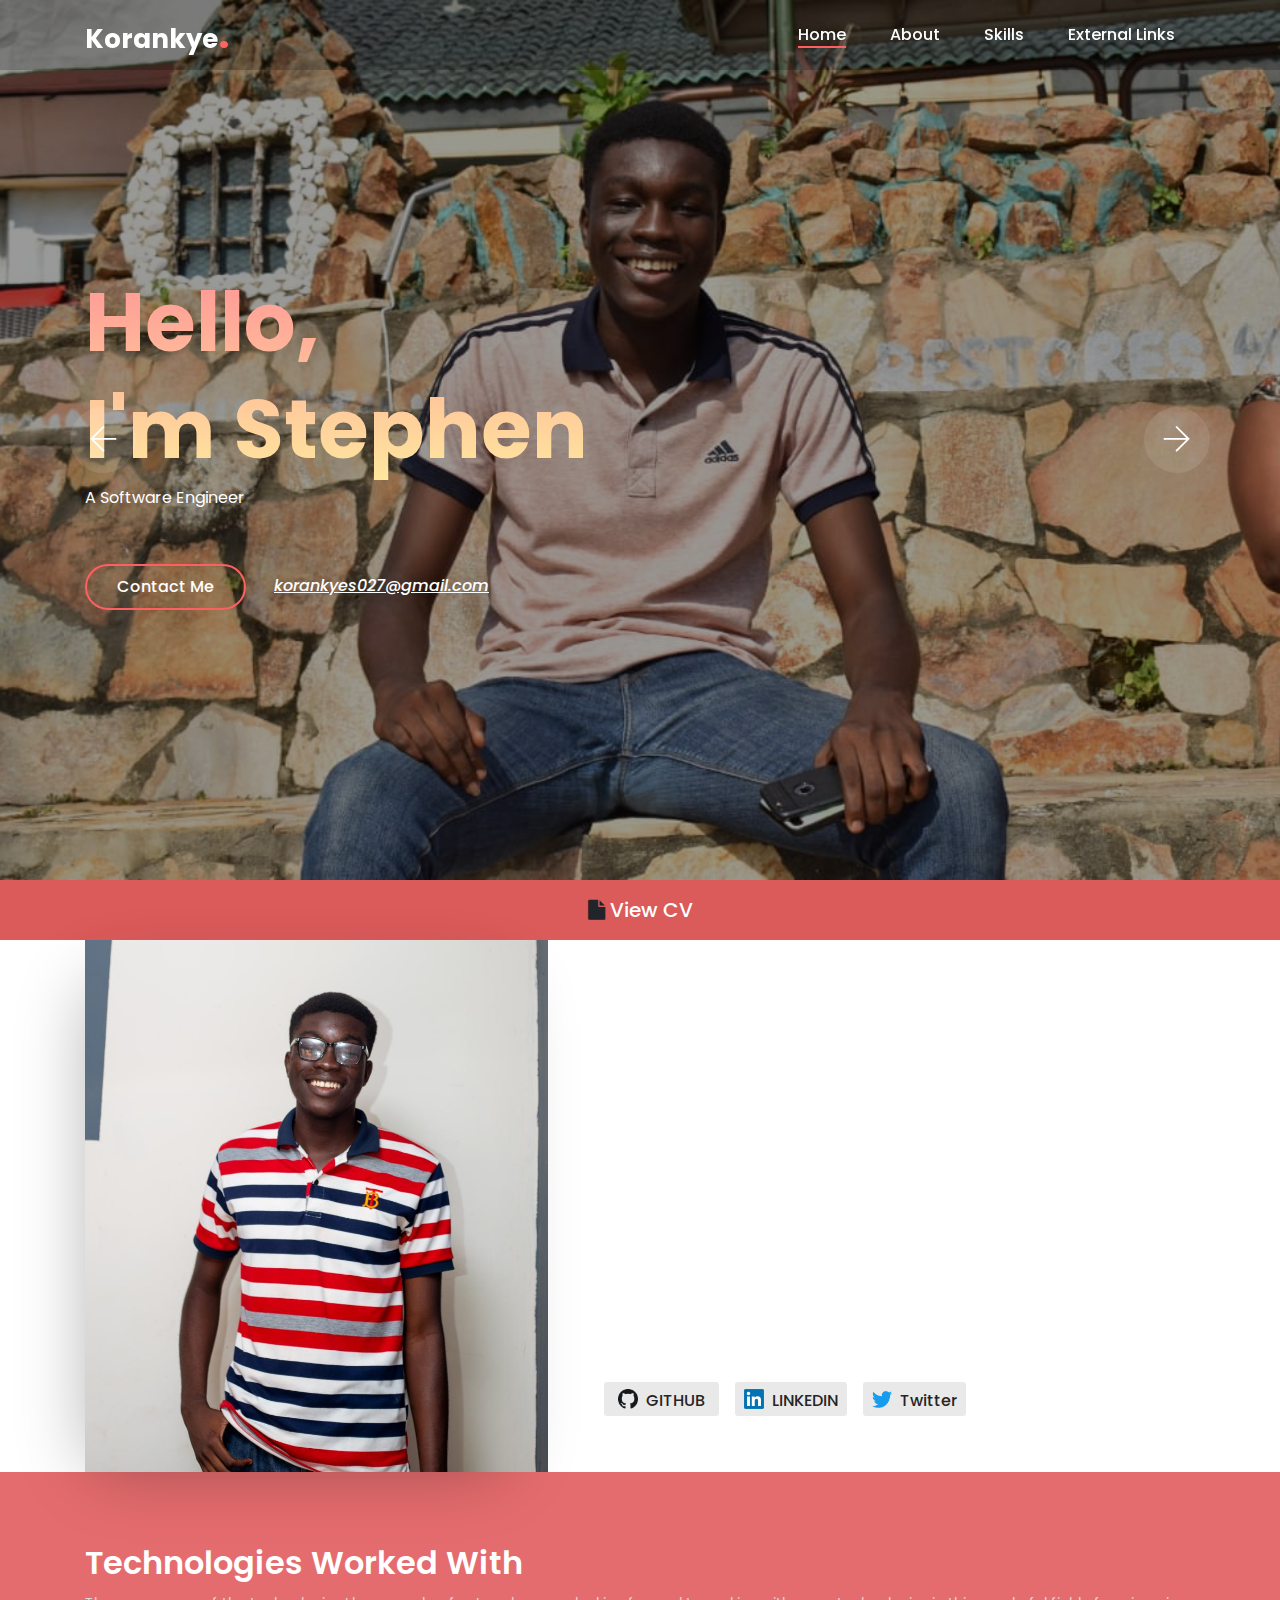
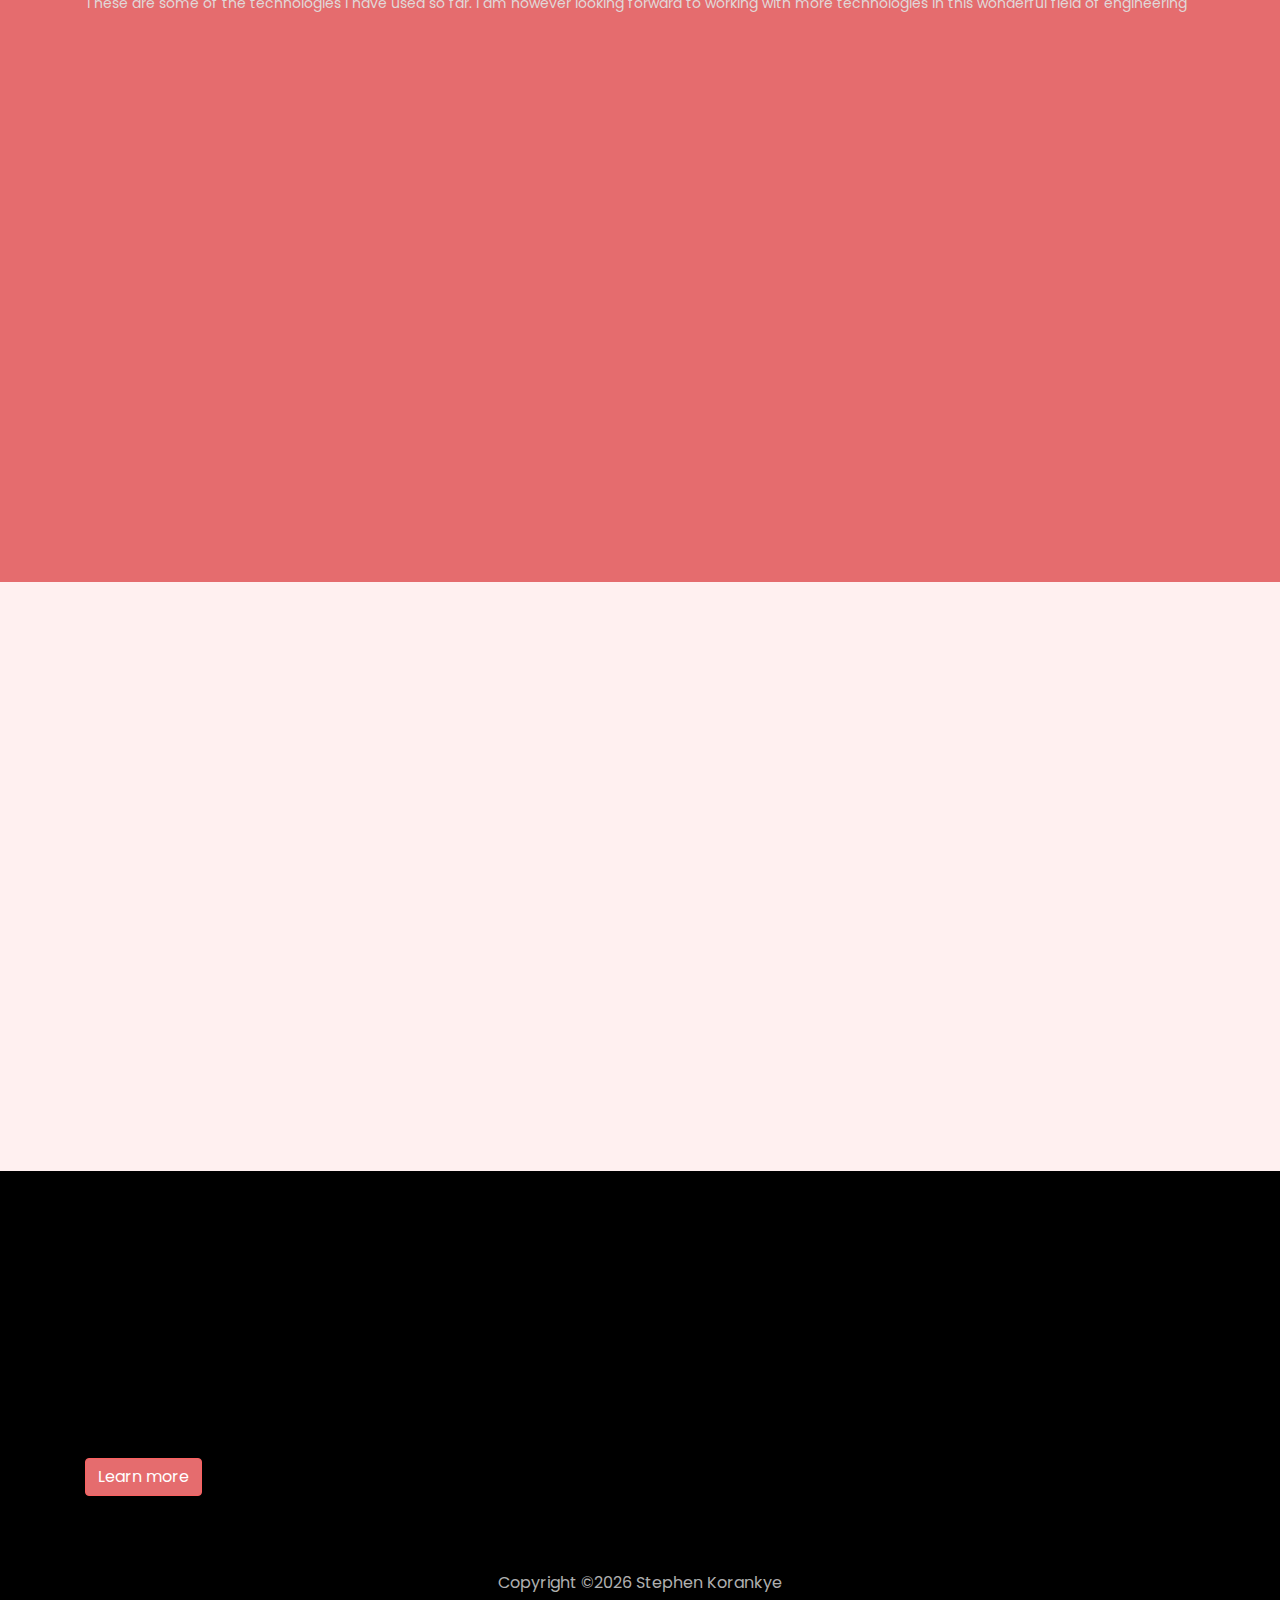
==== commit 4667de8e: "disable projects section" ====
--- a/index.html
+++ b/index.html
@@ -108,7 +108,7 @@
                                     
                                     <li><a href="#about-section"> About </a></li>
                                     <li><a href="#skills"> Skills </a></li>
-                                    <li><a href="#projects-section"> Projects </a></li>
+                                    <!-- <li><a href="#projects-section"> Projects </a></li> -->
                                     <li><a href="#contact-section"> External Links </a></li>
                                     
                                 </ul>
@@ -485,7 +485,7 @@
 	
 
 	
-	<section class="ftco-section ftco-project" style="padding: 70px 0 50px 0;" id="projects-section">
+	<!-- <section class="ftco-section ftco-project" style="padding: 70px 0 50px 0;" id="projects-section">
 		<div class="container-fluid px-md-4">
 			<div class="row justify-content-center pb-5 wow fadeInUp" >
 				<div class="col-md-12 heading-section text-center ftco-animate">
@@ -592,7 +592,7 @@
 				
 			</div>
 		</div>
-	</section>
+	</section> -->
 	
 	
 	
@@ -710,7 +710,7 @@
 							<li class="wow fadeInUp" data-wow-delay="50ms"><a href="/"><span class="fa fa-chevron-right mr-2 "></span> Home </a></li>
 							<li class="wow fadeInUp" data-wow-delay="100ms"><a href="#about-section"><span class="fa fa-chevron-right mr-2"></span> About </a></li>
 							<li class="wow fadeInUp" data-wow-delay="100ms"><a href="#skills"><span class="fa fa-chevron-right mr-2"></span> Skills </a></li>
-							<li class="wow fadeInUp" data-wow-delay="200ms"><a href="#projects-section"><span class="fa fa-chevron-right mr-2"></span> Projects </a></li>
+							<!-- <li class="wow fadeInUp" data-wow-delay="200ms"><a href="#projects-section"><span class="fa fa-chevron-right mr-2"></span> Projects </a></li> -->
 							<li class="wow fadeInUp" data-wow-delay="100ms"><a href="#contact-section"><span class="fa fa-chevron-right mr-2"></span> Contact </a></li>
 						</ul>
 					</div>
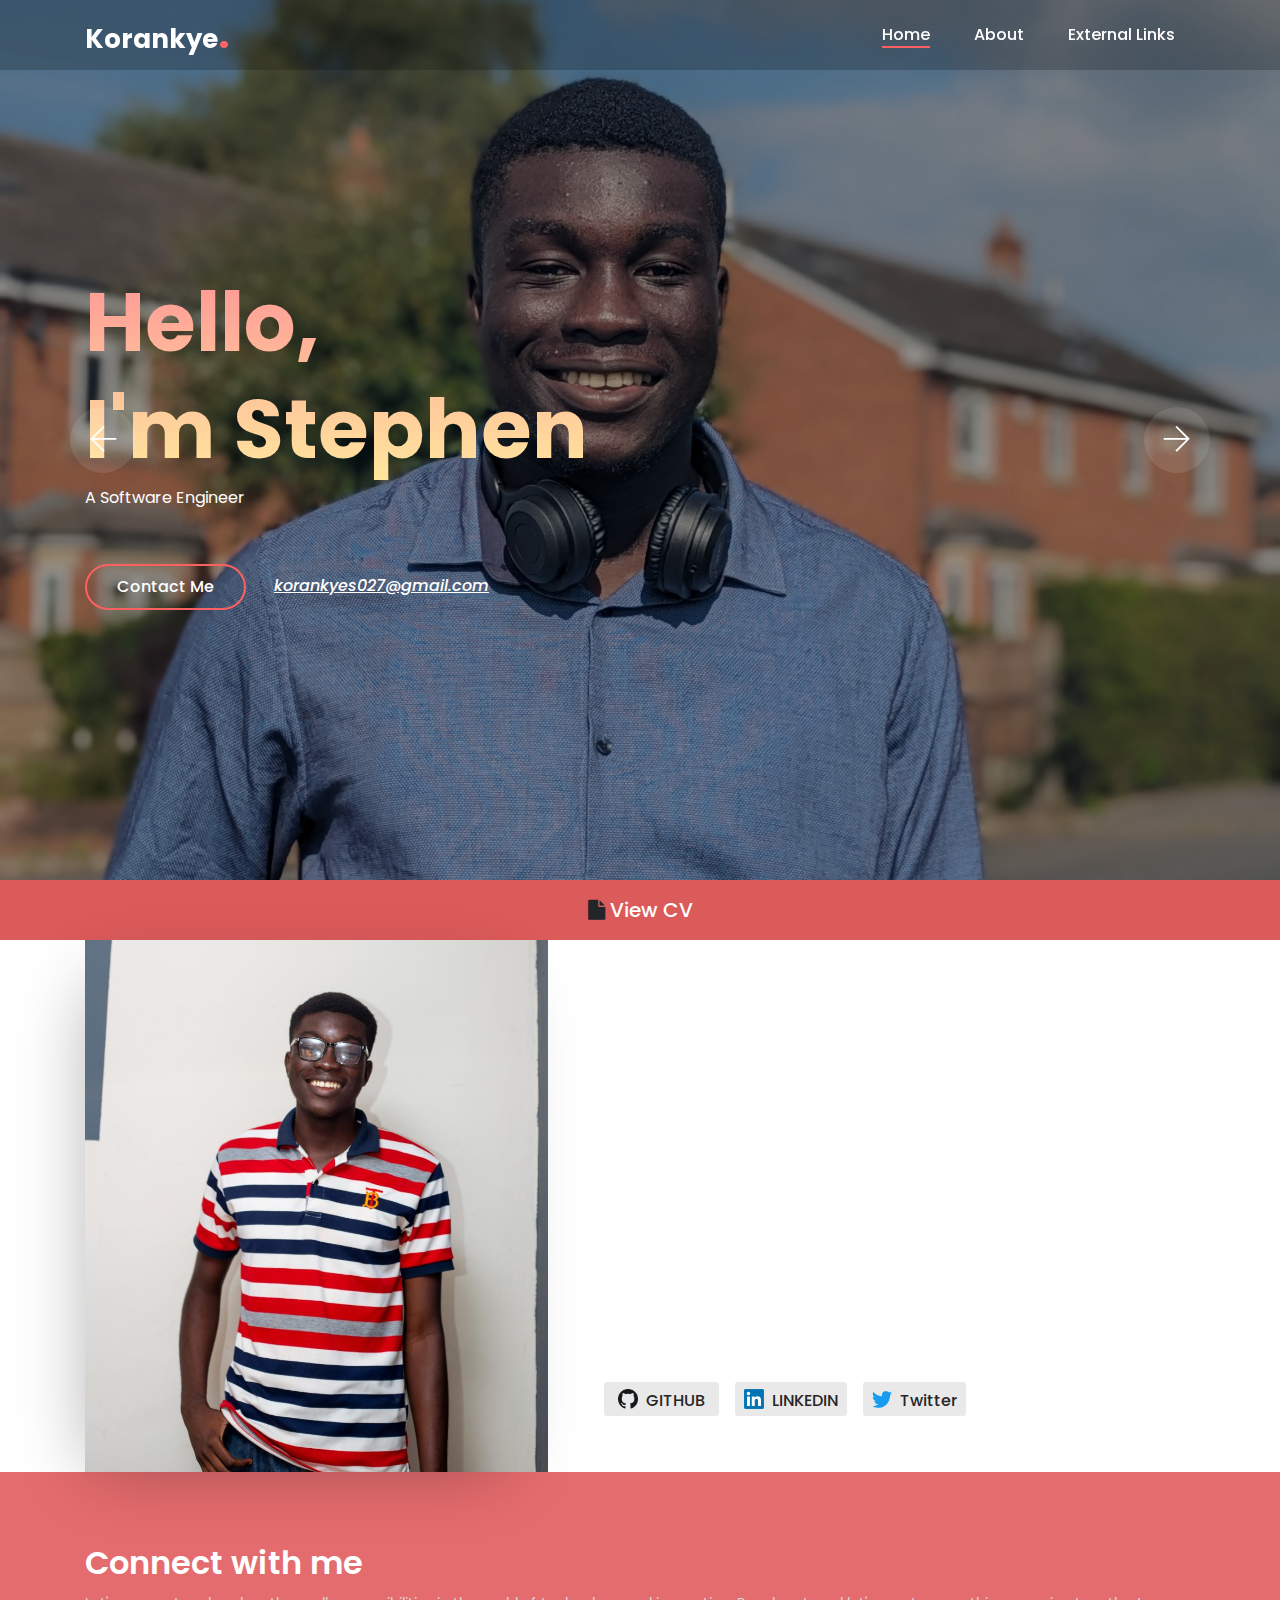
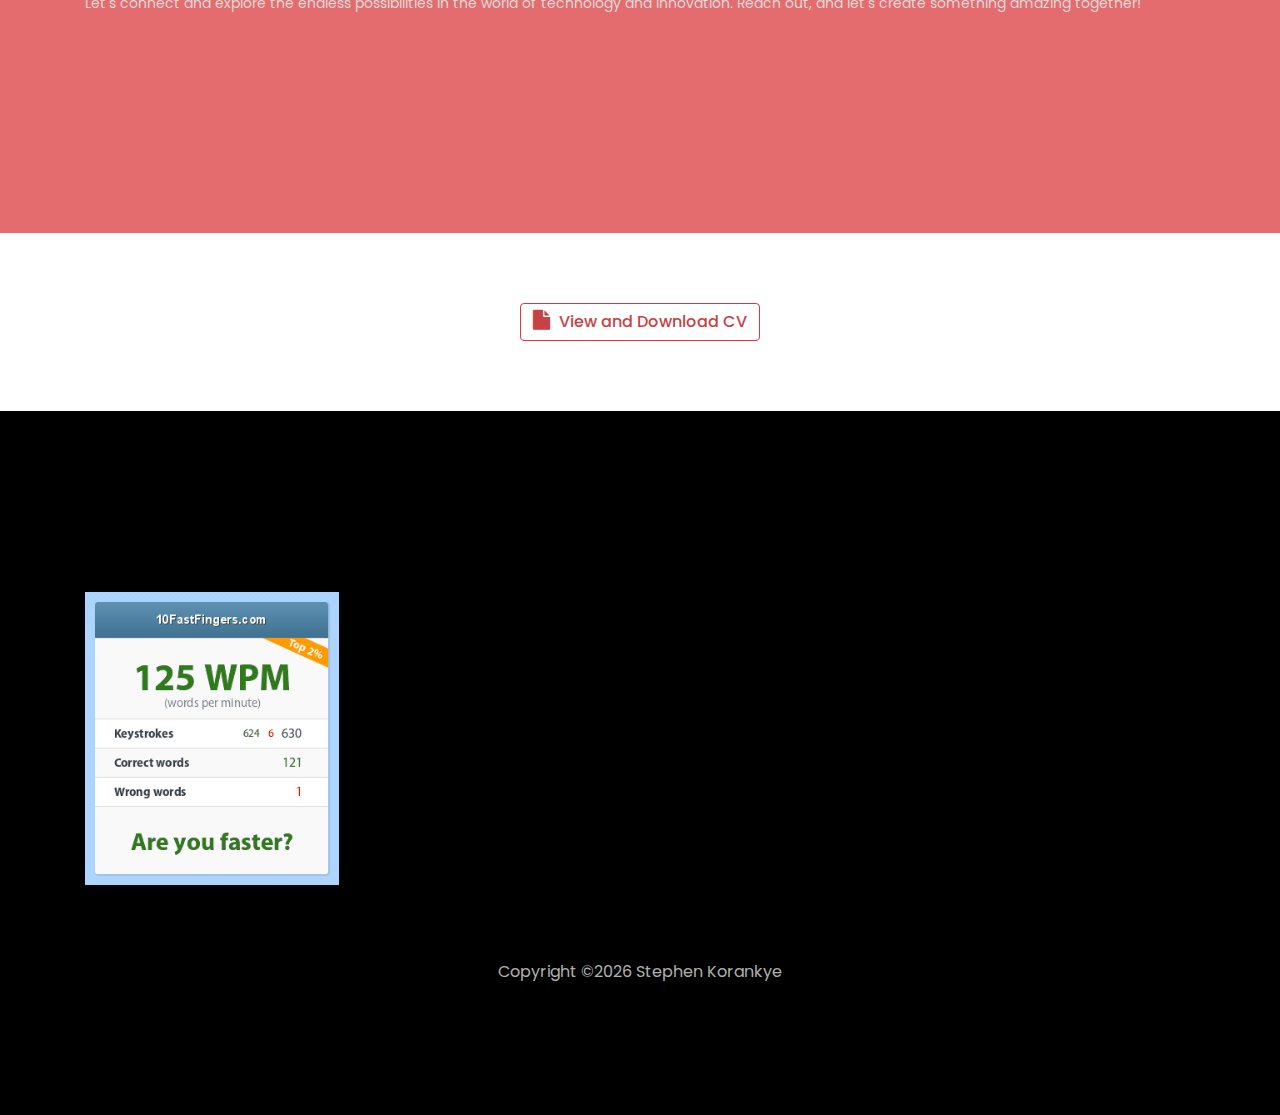
==== commit c0b756d6: "remove skill section and refactor external links" ====
--- a/index.html
+++ b/index.html
@@ -107,7 +107,6 @@
                                     <li class="active"><a href="/"> Home </a></li>
                                     
                                     <li><a href="#about-section"> About </a></li>
-                                    <li><a href="#skills"> Skills </a></li>
                                     <!-- <li><a href="#projects-section"> Projects </a></li> -->
                                     <li><a href="#contact-section"> External Links </a></li>
                                     
@@ -147,7 +146,7 @@
             </div>
 
             <!-- Single Slide -->
-            <div class="single-welcome-slide bg-img bg-overlay" style="background-image: url(./img/Stephen/stephenkorankye5.jpg);">
+            <div class="single-welcome-slide bg-img bg-overlay" style="background-image: url(./img/Stephen/stephenkorankye9.jpg);">
                 <div class="container h-100">
                     <div class="row h-100 align-items-center">
                         <!-- Welcome Text -->
@@ -277,201 +276,72 @@
 	
 	
 	
-	<section class="ftco-section" style="padding: 70px 0 50px 0 ; background-color: #e56c6e ; " id="skills" >
+	<section class="ftco-section" style="padding: 70px 0 50px 0 ; background-color: #e56c6e ; " id="contact-section" >
 		
 		<div class="mySkills container">
 
       <div class="section-title" style="margin-bottom: 20px;">
-        <h2 style="color:white;"> Technologies Worked With </h2>
+        <h2 style="color:white;"> Connect with me </h2>
 		<span style="color:rgb(225, 216, 216); font-size: 14px;">
-			These are some of the technologies I have used so far. 
-			I am however looking forward to working with more technologies in this wonderful field of engineering
+			Let's connect and explore the endless possibilities in the world of technology and innovation.
+			 Reach out, and let's create something amazing together!
 		</span>
       </div>
 
       <div class="row" >
         <div class="col-lg-3 col-md-4  wow fadeInUp" >
           <div class="icon-box p-3" >
-			<img src="img/logos/html_excessive.png" />
-            <h3> HTML </h3>
+			<img src="img/logos/linkedin.png" />
+            <a href="https://linkedin.com/in/stephen-korankye-b6b3a91b4/" target="__blank"><h3> LinkedIn </h3></a>
           </div>
         </div>
         <div class="col-lg-3 col-md-4 mt-4 mt-md-0 wow fadeInUp" data-wow-delay="0ms" >
           <div class="icon-box p-3">
-           <img src="img/logos/css_excessive.png" />
-            <h3> CSS </h3>
+           <img src="img/logos/github2.png" />
+		   <a href="https://github.com/stephenkorankye" target="__blank"><h3> Github </h3></a>
           </div>
         </div>
         <div class="col-lg-3 col-md-4 mt-4 mt-md-0 wow fadeInUp" data-wow-delay="50ms">
           <div class="icon-box p-3">
-			<img src="img/logos/js_excessive.png" />
-            <h3> JavaScript </h3>
+			<img src="img/logos/gmail.webp" />
+            <a href="mailto:korankyes027@gmail.com" target="__blank"><h3> Email </h3></a>
           </div>
         </div>
 
 		<div class="col-lg-3 col-md-4 mt-4 mt-md-0 wow fadeInUp" data-wow-delay="50ms">
           <div class="icon-box p-3">
-			<img src="img/logos/ts_excessive.png" />
-            <h3> TypeScript </h3>
+			<img src="img/logos/hackerrank.png" />
+            <a href="https://hackerrank.com/korankye" target="__blank"><h3> Hackerrank </h3></a>
           </div>
         </div>
 
-		<div class="col-lg-3 col-md-4 mt-4 wow fadeInUp" data-wow-delay="260ms">
+		<div class="col-lg-3 col-md-4 mt-4 wow fadeInUp" data-wow-delay="60ms">
 			<div class="icon-box p-3">
-			  <img src="img/logos/cpp_excessive.png" />
-			  <h3> C++ </h3>
+			  <img src="img/logos/typeracer.png" />
+			  <a href="https://data.typeracer.com/pit/profile?user=korankye" target="__blank"><h3> TypeRacer </h3></a>
 			</div>
 		  </div>
 
-		  <div class="col-lg-3 col-md-4 mt-4 wow fadeInUp" data-wow-delay="270ms">
+		  <div class="col-lg-3 col-md-4 mt-4 wow fadeInUp" data-wow-delay="60ms">
 			<div class="icon-box p-3">
-			  <img src="img/logos/python_excessive.png" />
-			  <h3> Python </h3>
+			  <img src="img/logos/10fastfingers.png" style="height: 30px;" />
+			  <a href="https://10fastfingers.com/user/2405508/" target="__blank"><h3> 10FastFingers </h3></a>
 			</div>
 		  </div>
 
-		  <div class="col-lg-3 col-md-4 mt-4 wow fadeInUp" data-wow-delay="270ms">
-			<div class="icon-box p-4">
-			  <img src="img/logos/php_excessive.png" />
-			  <h3> PHP </h3>
+		  <div class="col-lg-3 col-md-4 mt-4 wow fadeInUp" data-wow-delay="70ms">
+			<div class="icon-box p-3">
+			  <img src="img/logos/twitter.png" />
+			  <a href="https://twitter.com/stevekorankye" target="__blank"><h3> Twitter </h3></a>
 			</div>
 		  </div>
 
-		  <div class="col-lg-3 col-md-4 mt-4 wow fadeInUp" data-wow-delay="310ms">
+		  <div class="col-lg-3 col-md-4 mt-4 wow fadeInUp" data-wow-delay="70ms">
 			<div class="icon-box p-3">
-			  <img src="img/logos/java_excessive.png" />
-			  <h3> Java</h3>
+			  <img src="img/logos/instagram.png" />
+			  <a href="https://instagram.com/stevekorankye" target="__blank"><h3> Instagram </h3></a>
 			</div>
 		  </div>
-
-
-		  <div class="col-lg-3 col-md-4 mt-4 wow fadeInUp" data-wow-delay="310ms">
-			<div class="icon-box p-3">
-			  <img src="img/logos/vb_excessive.png" />
-			  <h3> Visual Basic </h3>
-			</div>
-		  </div>
-
-
-		  <div class="col-lg-3 col-md-4 mt-4 wow fadeInUp" data-wow-delay="260ms">
-			<div class="icon-box p-3">
-			 <img src="img/logos/jquery_excessive.png" />
-			  <h3>  JQuery  </h3>
-			</div>
-		  </div>
-
-		  <div class="col-lg-3 col-md-4 mt-4 wow fadeInUp" data-wow-delay="150ms">
-			<div class="icon-box">
-			  <img src="img/logos/reactjs_excessive.png" />
-			  <h3> ReactJS </h3>
-			</div>
-		  </div>
-
-		  <div class="col-lg-3 col-md-4 mt-4 wow fadeInUp" data-wow-delay="150ms">
-			<div class="icon-box p-3">
-			  <img src="img/logos/angular_excessive.png" />
-			  <h3> Angular </h3>
-			</div>
-		  </div>
-
-		  <div class="col-lg-3 col-md-4 mt-4 wow fadeInUp" data-wow-delay="200ms">
-			  <div class="icon-box">
-				<img src="img/logos/rn.png" />
-				<h3> React Native </h3>
-			  </div>
-			</div>
-
-			
-		
-        <div class="col-lg-3 col-md-4 mt-4  wow fadeInUp" data-wow-delay="100ms">
-          <div class="icon-box p-3">
-			<img src="img/logos/nodejs_excessive.png" />
-            <h3> Nodejs  </h3>
-          </div>
-        </div>
-
-		<div class="col-lg-3 col-md-4 mt-4  wow fadeInUp" data-wow-delay="100ms">
-			<div class="icon-box p-3">
-			  <img src="img/logos/laravel_excessive.png" />
-			  <h3> Laravel  </h3>
-			</div>
-		  </div>
-       
-        <div class="col-lg-3 col-md-4 mt-4 wow fadeInUp" data-wow-delay="250ms">
-          <div class="icon-box p-3">
-            <img src="img/logos/electron_excessive.png" />
-            <h3>  ElectronJS  </h3>
-          </div>
-        </div>
-        <div class="col-lg-3 col-md-4 mt-4 wow fadeInUp" data-wow-delay="250ms">
-          <div class="icon-box p-3">
-            <img src="img/logos/nextjs_excessive.png" />
-            <h3> NextJS </h3>
-          </div>
-        </div>
-       <!--  <div class="col-lg-3 col-md-4 mt-4 wow fadeInUp" data-wow-delay="700ms">
-          <div class="icon-box">
-            <img src="img/logos/graphql_excessive.png" />
-            <h3> GraphQL </h3>
-          </div>
-        </div> -->
-        
-       
-        <!-- <div class="col-lg-3 col-md-4 mt-4 wow fadeInUp" data-wow-delay="800ms">
-          <div class="icon-box">
-            <img src="img/logos/three_excessive.png" />
-            <h3> ThreeJS </h3>
-          </div>
-        </div> -->
-        
-		
-		  
-        
-
-		<div class="col-lg-3 col-md-4 mt-4 wow fadeInUp" data-wow-delay="300ms">
-			<div class="icon-box p-3">
-			  <img src="img/logos/fastapi.svg" />
-			  <h3> FastAPI </h3>
-			</div>
-		  </div>
-
-		<!-- <div class="col-lg-3 col-md-4 mt-4 wow fadeInUp" data-wow-delay="950ms">
-          <div class="icon-box">
-			<img src="img/logos/qt_excessive.png" />
-            <h3> QT/QML </h3>
-          </div>
-        </div> -->
-		
-		<div class="col-lg-3 col-md-4 mt-4 wow fadeInUp" data-wow-delay="320ms">
-          <div class="icon-box p-3">
-			<img src="img/logos/redis_excessive.png" />
-            <h3>Redis </h3>
-          </div>
-        </div>
-		<div class="col-lg-3 col-md-4 mt-4 wow fadeInUp" data-wow-delay="330ms">
-          <div class="icon-box">
-			<img src="img/logos/mysql_excessive.png" />
-            <h3> MySQL </h3>
-          </div>
-        </div>
-		<div class="col-lg-3 col-md-4 mt-4 wow fadeInUp" data-wow-delay="400ms">
-          <div class="icon-box">
-			<img src="img/logos/mongodb_excessive.png" />
-            <h3> MongoDB </h3>
-          </div>
-        </div>
-		<div class="col-lg-3 col-md-4 mt-4 wow fadeInUp" data-wow-delay="420ms">
-          <div class="icon-box">
-			<img src="img/logos/sqlite_excessive.png" />
-            <h3> SQLite </h3>
-          </div>
-        </div>
-		<div class="col-lg-3 col-md-4 mt-4 wow fadeInUp" data-wow-delay="460ms">
-			<div class="icon-box p-3">
-			  <img src="img/logos/postgres_excessive.png"  />
-			  <h3> PostgreSQL </h3>
-			</div>
-		</div>
       
       </div>
 
@@ -479,124 +349,19 @@
 		
 	</section>
 	
-	
-	
-	
-	
-
-	
-	<!-- <section class="ftco-section ftco-project" style="padding: 70px 0 50px 0;" id="projects-section">
-		<div class="container-fluid px-md-4">
-			<div class="row justify-content-center pb-5 wow fadeInUp" >
-				<div class="col-md-12 heading-section text-center ftco-animate">
-					<span class="subheading"  style="color:#fc6060" >Accomplishments</span>
-					<h2 class="mb-4"> Projects </h2>
-					<p> Here are few of the project I've built </p>
-				</div>
-			</div>
-			<div class="row">
-			
-				<div class="col-md-2 wow fadeInUp" >
-					<div class="project img shadow ftco-animate d-flex justify-content-center align-items-center" style="background-image: url(img/BIOSSA.jpg); background-position:center center ; background-size:cover; ">
-						<div class="overlay"></div>
-						<div class="text text-center p-4">
-							<h3> <a href="projects.html#biossauenr" target="_blank" style="color:white"> Biological Sciences Students Association - UENR </a></h3>
-							<span> <a href="projects.html#biossauenr" target="_blank" style="color:orange"> View Details </a> </span>
-						</div>
-					</div>
-				</div>
-				<div class="col-md-2 wow fadeInUp" data-wow-delay="100ms">
-					<div class="project img shadow ftco-animate d-flex justify-content-center align-items-center" style="background-image: url(img/logo_amfex_2.png); background-size: 100%; background-position: center;">
-						<div class="overlay"></div>
-						<div class="text text-center p-4">
-							<h3> <a href="projects.html#amfexnetwork" target="_blank" style="color:white"> Amfex Network </a> </h3>
-							<span> <a href="projects.html#amfexnetwork" target="_blank" style="color:orange"> View Details </a> </span>
-						</div>
-					</div>
-				</div>
-				<div class="col-md-2 wow fadeInUp" data-wow-delay="100ms">
-					<div class="project img shadow ftco-animate d-flex justify-content-center align-items-center" style="background-image: url(img/logo_empress.png); background-size: 100%; background-position: center;">
-						<div class="overlay"></div>
-						<div class="text text-center p-4">
-							<h3> <a href="projects.html#empress" target="_blank" style="color:white"> Empress Shipment </a> </h3>
-							<span> <a href="projects.html#empress" target="_blank" style="color:orange"> View Details  </a> </span>
-						</div>
-					</div>
-				</div>
-				<div class="col-md-2 wow fadeInUp" data-wow-delay="100ms">
-					<div class="project img shadow ftco-animate d-flex justify-content-center align-items-center" style="background-image: url(img/logo.jpg); background-position:center center ; background-size:cover;">
-						<div class="overlay"></div>
-						<div class="text text-center p-4">
-							<h3> <a href="projects.html#abryt" target="_blank" style="color:white"> Abryt Unique Ventures </a> </h3>
-							<span> <a href="projects.html#abryt" target="_blank" style="color:orange"> View Details </a> </span>
-						</div>
-					</div>
-				</div>
-				<div class="col-md-2 wow fadeInUp" data-wow-delay="200ms">
-					<div class="project img shadow ftco-animate d-flex justify-content-center align-items-center" style="background-image: url(img/logo_archivez.png); background-size: 100%; background-position: center;">
-						<div class="overlay"></div>
-						<div class="text text-center p-4">
-							<h3> <a href="projects.html#archivez" target="_blank" style="color:white"> Document Storage  (Archivez) </a> </h3>
-							<span> <a href="projects.html#archivez" target="_blank" style="color:orange"> View Details </a> </span>
-						</div>
-					</div>
-				</div>
-
-				<div class="col-md-2 wow fadeInUp" data-wow-delay="200ms">
-					<div class="project img shadow ftco-animate d-flex justify-content-center align-items-center" style="background-image: url(img/logo_scouting.png); background-size: 100%; background-position: center;">
-						<div class="overlay"></div>
-						<div class="text text-center p-4">
-							<h3> <a href="projects.html#scouting" target="_blank" style="color:white"> Scouting System </a> </h3>
-							<span> <a href="projects.html#scouting" target="_blank" style="color:orange"> View Details </a> </span>
-						</div>
-					</div>
-				</div>
-				
-				
-				
-				
-			</div>
-
-			<div class="row">
-			
-				<div class="col-md-2 wow fadeInUp" >
-					<div class="project img shadow ftco-animate d-flex justify-content-center align-items-center" style="background-image: url(img/logo_reporting.png); background-size: 100%; background-position: center;">
-						<div class="overlay"></div>
-						<div class="text text-center p-4">
-							<h3> <a href="projects.html#crime" target="_blank" style="color:white"> Anonymous Crime Reporter </a></h3>
-							<span> <a href="projects.html#crime" target="_blank" style="color:orange"> View Details </a> </span>
-						</div>
-					</div>
-				</div>
-
-
-				<div class="col-md-2 wow fadeInUp" data-wow-delay="200ms">
-					<div class="project img shadow ftco-animate d-flex justify-content-center align-items-center" style="background-image: url(img/fliers.webp); background-position:center center ; background-size:cover;">
-						<div class="overlay"></div>
-						<div class="text text-center p-4">
-							<h3> <a href="javascript:void(0);" target="_blank" style="color:white"> GraphAlt Limited </a> </h3>
-							<span> <a href="javascript:void(0);" target="_blank" style="color:orange"> Visit </a> </span>
-						</div>
-					</div>
-				</div>
-				<div class="col-md-2 wow fadeInUp" data-wow-delay="300ms">
-					<div class="project img shadow ftco-animate d-flex justify-content-center align-items-center" style="background-image: url(img/sammy_softwares.png); background-position:center center ; background-size:cover;">
-						<div class="overlay"></div>
-						<div class="text text-center p-4">
-							<h3> <a href="javascript:void(0);" target="_blank" style="color:white"> SammyTee Softwares  </a> </h3>
-							<span> <a href="javascript:void(0);" target="_blank" style="color:orange"> Visit </a> </span>
-						</div>
-					</div>
-				</div>
-				
-				
-			</div>
+	<section class="ftco-section contact-section ftco-no-pb" style="padding : 70px">
+		<div class="row" style="display:flex; justify-content:center ; align-items:center" >
+			<button  class="btn btn-outline-danger" >
+				<span style="margin-right: 5px;"> <i class="fa fa-file" style="font-size:20px; color: #c64245"></i> </span>
+				<span> <a style="color: #c64245"
+					href="404.html"> View and Download CV</a> </span>
+			</button>
+
 		</div>
-	</section> -->
-	
-	
-	
-	<section class="ftco-section contact-section ftco-no-pb" style="padding: 70px 0 50px 0 ; background-color:rgb(255,240,240);"  id="contact-section">
+	</section>
+	
+	
+	<!-- <section class="ftco-section contact-section ftco-no-pb" style="padding: 70px 0 50px 0 ; background-color:rgb(255,240,240);"  id="contact-section">
 		<div class="container">
 			<div class="row justify-content-center mb-5 pb-3 wow fadeInUp" >
 				<div class="col-md-7 heading-section text-center ftco-animate">
@@ -690,7 +455,7 @@
 				</div>
 			</div>
 		</div>
-	</section>
+	</section> -->
 	
 
 	<footer class="ftco-footer ftco-section" id="footer" >
@@ -698,9 +463,8 @@
 			<div class="row mb-5">
 				<div class="col-md">
 					<div class="ftco-footer-widget mb-4" >
-						<h2 class="ftco-heading-2 wow fadeInUp" > Amfex Network </h2>
-						<p class="wow fadeInUp" data-wow-delay="100ms"> <b> Amfex Network </b> has more surprises coming your way. Click the link to learn more. </p>
-						<p><a href="https://amfexnetwork.com" target="_blank" class="btn btn-primary" style="color:white ; background-color:#e56c6e ; border:1px solid #fc6060;">Learn more</a></p>
+						<h2 class="ftco-heading-2 wow fadeInUp" > Typing Speed </h2>
+						<a href="https://10fastfingers.com/user/2405508/" target="_blank"> <img src="./img/typing_10fast.png" alt="125 WPM (typing speed)" /></a>
 					</div>
 				</div>
 				<div class="col-md">
@@ -709,8 +473,6 @@
 						<ul class="list-unstyled">
 							<li class="wow fadeInUp" data-wow-delay="50ms"><a href="/"><span class="fa fa-chevron-right mr-2 "></span> Home </a></li>
 							<li class="wow fadeInUp" data-wow-delay="100ms"><a href="#about-section"><span class="fa fa-chevron-right mr-2"></span> About </a></li>
-							<li class="wow fadeInUp" data-wow-delay="100ms"><a href="#skills"><span class="fa fa-chevron-right mr-2"></span> Skills </a></li>
-							<!-- <li class="wow fadeInUp" data-wow-delay="200ms"><a href="#projects-section"><span class="fa fa-chevron-right mr-2"></span> Projects </a></li> -->
 							<li class="wow fadeInUp" data-wow-delay="100ms"><a href="#contact-section"><span class="fa fa-chevron-right mr-2"></span> Contact </a></li>
 						</ul>
 					</div>
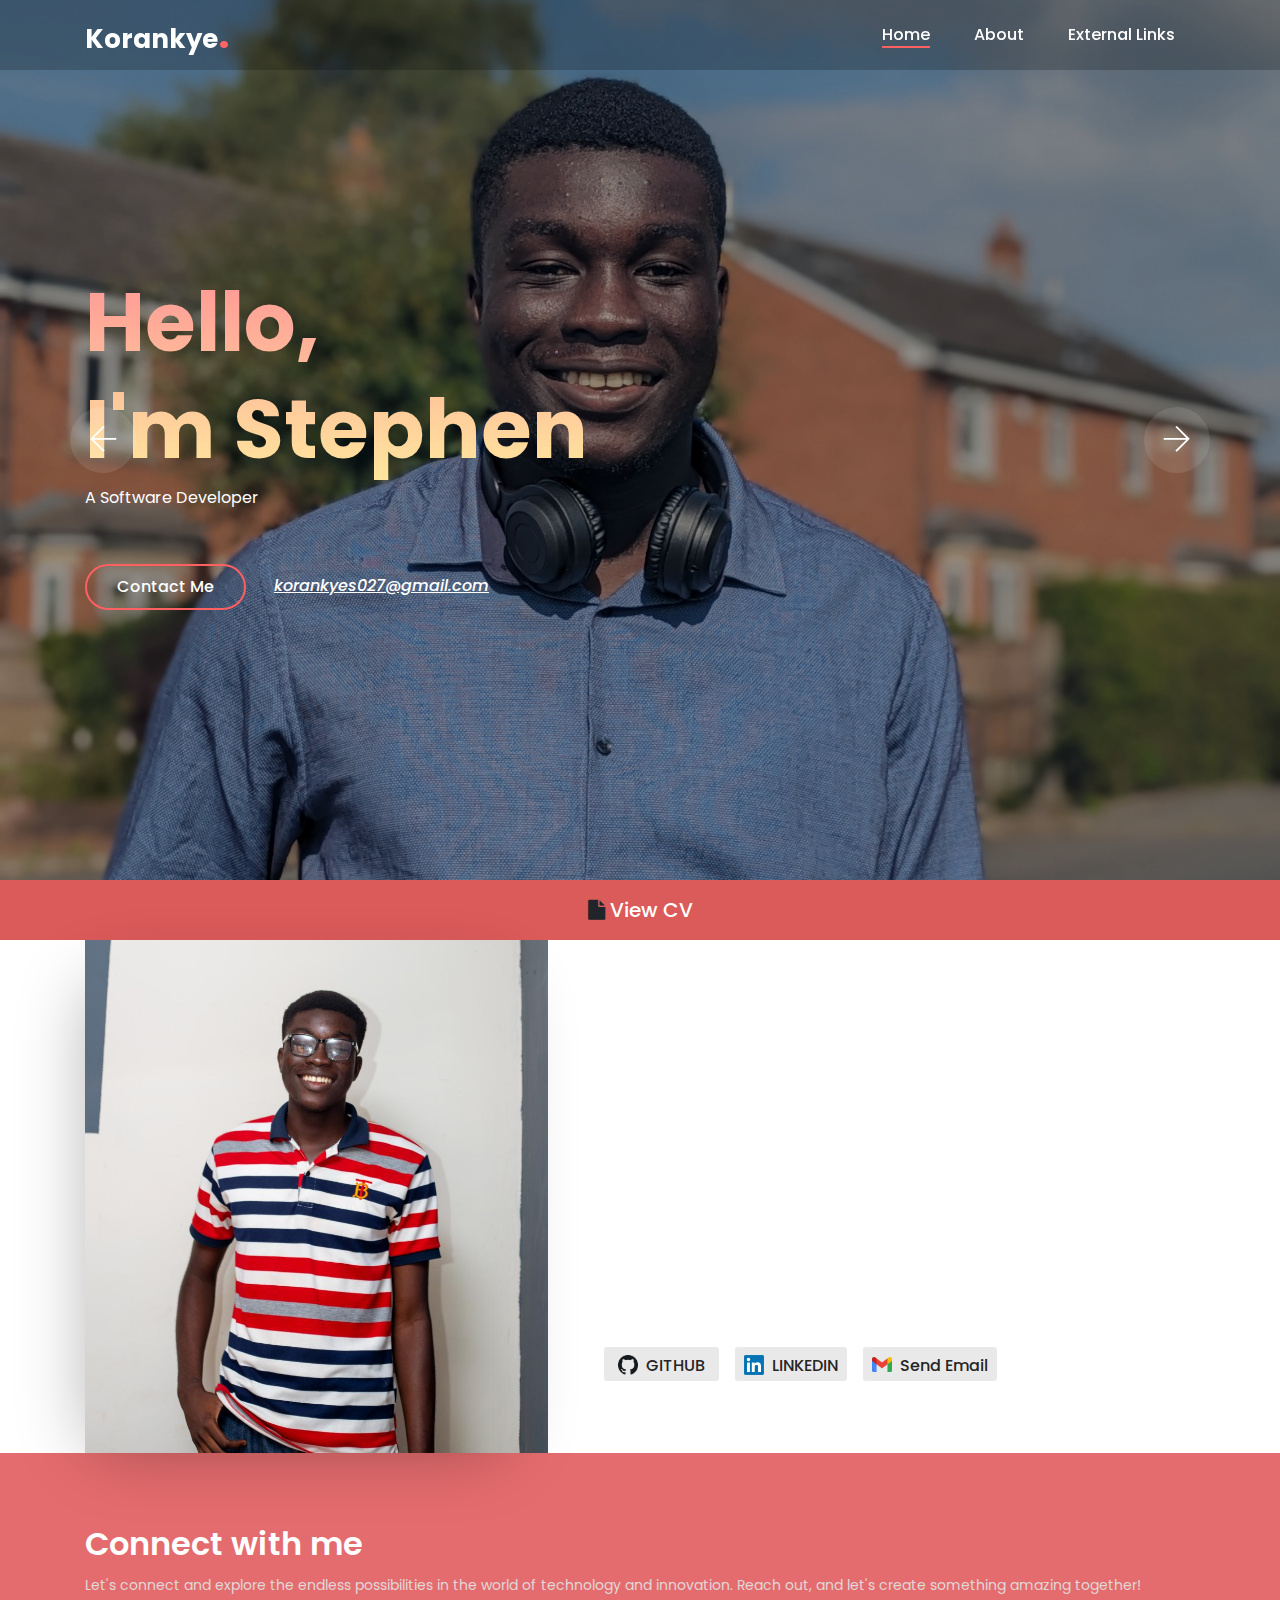
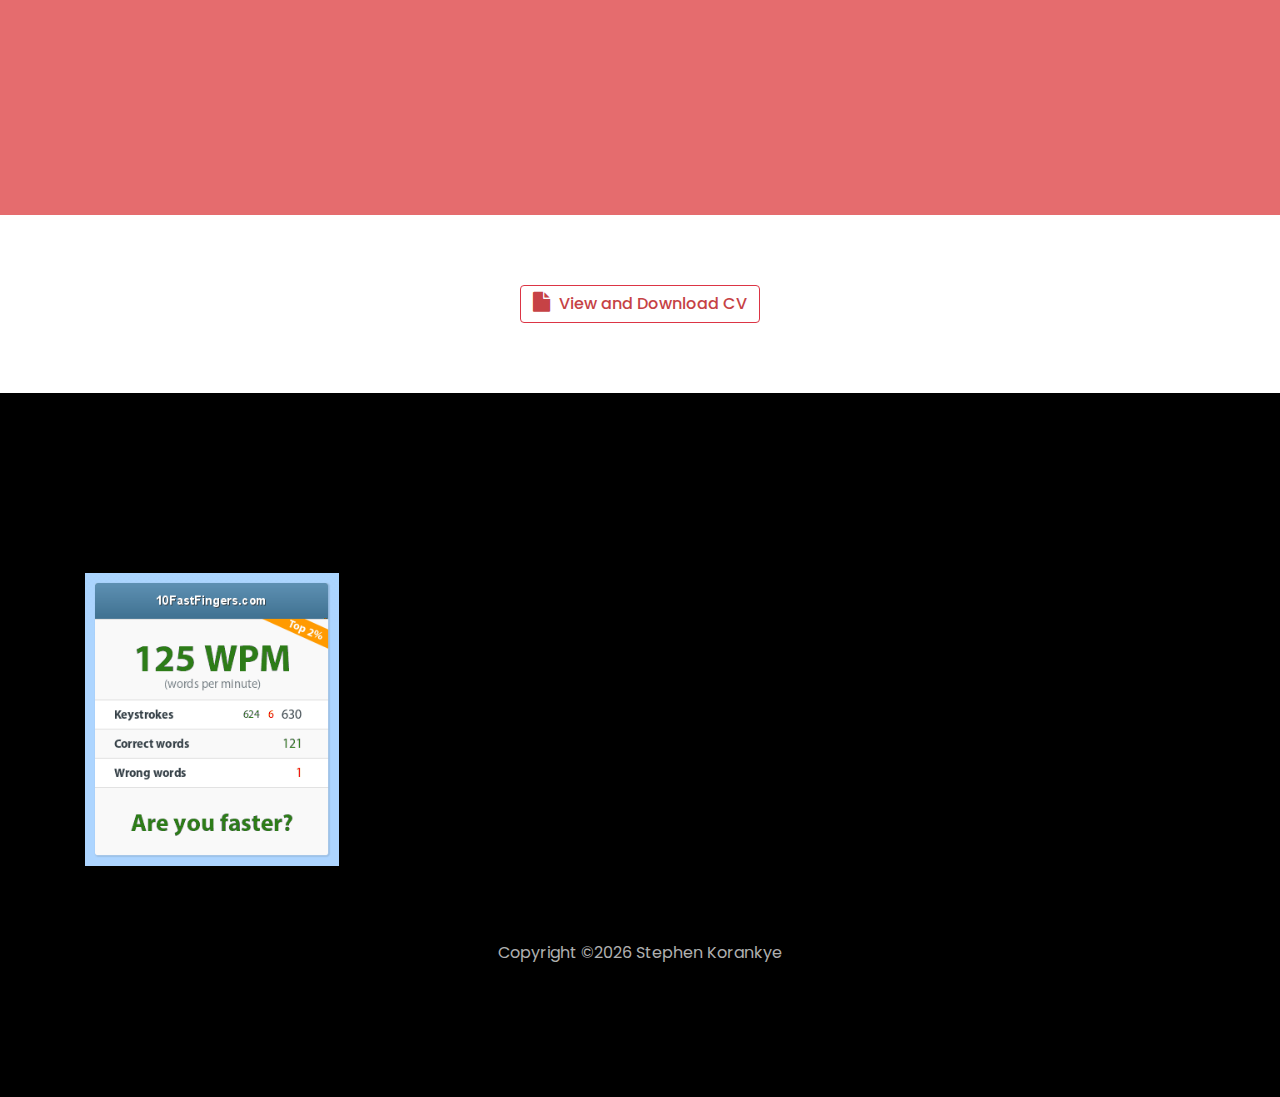
==== commit b1d07a4f: "refactoring about section" ====
--- a/index.html
+++ b/index.html
@@ -41,11 +41,11 @@
 	<meta property="og:image:width" content="256" />
 	<meta property="og:image:height" content="256" />
 	<meta property="og:site_name" content="Stephen Korankye" />
-	<meta property="og:description" content="Hello, I'm Stephen Korankye, A Software Engineer" />
+	<meta property="og:description" content="Hello, I'm Stephen Korankye, A Software Developer" />
 
 	<meta name="twitter:card" content="summary">
 	<meta name="twitter:title" content="Stephen Korankye">
-	<meta name="twitter:description" content="Hello, I'm Stephen Korankye, A Software Engineer" 
+	<meta name="twitter:description" content="Hello, I'm Stephen Korankye, A Software Developer" 
 	>
 	<meta name="twitter:image" content="/img/stephenkorankye.jpg">
 	<meta name="twitter:image:src" content="/img/stephenkorankye.jpg">
@@ -134,7 +134,7 @@
                         <div class="col-12 col-lg-8 col-xl-6">
                             <div class="welcome-text">
                                 <h2 data-animation="bounceInDown" data-delay="900ms">Hello, <br> I'm Stephen </h2>
-                                <p data-animation="bounceInDown" data-delay="500ms"> A Software Engineer </p>
+                                <p data-animation="bounceInDown" data-delay="500ms"> A Software Developer </p>
                                 <div class="hero-btn-group" data-animation="bounceInDown" data-delay="100ms">
                                     <a href="mailto:korankyes027@gmail.com" class="btn alime-btn mb-3 mb-sm-0 mr-4"> Contact Me </a>
                                     <a class="hero-mail-contact" href="mailto:korankyes027@gmail.com"> korankyes027@gmail.com </a>
@@ -173,7 +173,7 @@
                         <div class="col-12 col-lg-8 col-xl-6">
                             <div class="welcome-text">
                                 <h2 data-animation="bounceInUp" data-delay="100ms">Hello <br>I'm  Stephen </h2>
-                                <p data-animation="bounceInUp" data-delay="500ms"> A Software Engineer </p>
+                                <p data-animation="bounceInUp" data-delay="500ms"> A Software Developer </p>
                                 <div class="hero-btn-group" data-animation="bounceInUp" data-delay="900ms">
                                     <a href="mailto:korankyes027@gmail.com" class="btn alime-btn mb-3 mb-sm-0 mr-4"> Contact Me </a>
                                     <a class="hero-mail-contact" href="mailto:korankyes027@gmail.com"> korankyes027@gmail.com </a>
@@ -216,33 +216,35 @@
 						</div>
 					</div>
 				</div>
-				<div class="col-md-6 col-lg-7 pl-md-4 pl-lg-5 py-5">
+				<div class="mt-4 col-md-6 col-lg-7 pl-md-4 pl-lg-5 py-5">
 
 					<div class="py-md-4">
 						<div class="row justify-content-start pb-3">
 							<div class="col-md-12 heading-section ftco-animate">
 								
 								<h2 class="mb-4 wow fadeInUp"  style="font-size: 34px; text-transform: capitalize;">About Me</h2>
-								<p class="wow fadeInUp" data-wow-delay="60ms"  style="color: rgba(140 , 140 , 140 , 1) ; "> I'm Stephen, a Software Engineer passionate about programming and technology. <br>
-									I build Websites, Web Applications, Mobile Applications , Desktop Applications and also teach others programming. <br>
+								<div class="mb-4 wow fadeInUp" data-wow-delay="60ms"  style="color: rgba(140 , 140 , 140 , 1) ; "> 
+									<p>I'm <span style="font-weight: 600; font-size: 1.05em; font-family: Cabin;">Stephen Korankye</span>, a Software Developer ardently dedicated to programming and technology.</p> 
+
+									<p> I build Websites, Web Applications, Mobile Applications , Desktop Applications and also teach others programming </p> 
 									
-								</p>
+								</div>
 								<a href="404.html"  target="_blank" class="wow fadeInUp" data-wow-delay="60ms"  style="color: rgb(115, 71, 48) ; ">
 									View my CV
 									
 								</a>
 
-								<ul class="about-info mt-4 px-md-0 px-2">
+								<!-- <ul class="about-info mt-4 px-md-0 px-2">
 									<li class="d-flex wow fadeInUp" ><span>Full Name :</span> <span> Stephen Korankye </span></li>
 									<li class="d-flex wow fadeInUp" data-wow-delay="150ms" ><span>Email : </span> <span> korankyes027 @gmail.com </span></li>
-									</ul>
+									</ul> -->
 							</div>
 							
 						</div>
 					</div>
 
 					
-					<div class="d-flex">
+					<div class="mt-2 mb-3 d-flex">
 
 						<a href="https://github.com/stephenkorankye" target="_blank" class="m-2" 
 							style="display: flex; align-items: flex-end; background-color: rgba(233,233,233,1); padding:1px 10px; border-radius: 3px;"
@@ -262,8 +264,8 @@
 						<a href="https://twitter.com/stevekorankye" target="_blank" class="m-2" 
 							style="display: flex; align-items: flex-end; background-color: rgba(233,233,233,1); padding:1px 5px; border-radius: 3px;"
 							>
-							<span style="margin: 4px"> <img src="./img/logos/twitter.png" style="width: 20px;"/> </span>
-							<span style="margin: 2px 4px;"> Twitter </span> 
+							<span style="margin: 4px"> <img src="./img/logos/gmail.webp" style="width: 20px;"/> </span>
+							<span style="margin: 2px 4px;"> Send Email </span> 
 						</a>
 					</div>
 
@@ -482,9 +484,9 @@
 						<h2 class="ftco-heading-2 wow fadeInUp" >Services</h2>
 						<ul class="list-unstyled">
 							<li class="wow fadeInUp" data-wow-delay="50ms"><a href="mailto:korankyes027@gmail.com"><span class="fa fa-chevron-right mr-2 "></span> Web Design </a></li>
-							<li class="wow fadeInUp" data-wow-delay="100ms"><a href="mailto:korankyes027@gmail.com"><span class="fa fa-chevron-right mr-2"></span> Web Development </a></li>
-							<li class="wow fadeInUp" data-wow-delay="150ms"><a href="mailto:korankyes027@gmail.com"><span class="fa fa-chevron-right mr-2"></span> Desktop Applications </a></li>
-							<li class="wow fadeInUp" data-wow-delay="200ms"><a href="mailto:korankyes027@gmail.com"><span class="fa fa-chevron-right mr-2"></span> Programming Tutoring </a></li>
+							<li class="wow fadeInUp" data-wow-delay="70ms"><a href="mailto:korankyes027@gmail.com"><span class="fa fa-chevron-right mr-2"></span> Web Development </a></li>
+							<li class="wow fadeInUp" data-wow-delay="90ms"><a href="mailto:korankyes027@gmail.com"><span class="fa fa-chevron-right mr-2"></span> Desktop Applications </a></li>
+							<li class="wow fadeInUp" data-wow-delay="120ms"><a href="mailto:korankyes027@gmail.com"><span class="fa fa-chevron-right mr-2"></span> Programming Tutoring </a></li>
 							
 						</ul>
 					</div>
@@ -507,7 +509,6 @@
 			</div>
 			<div class="row">
 				<div class="col-md-12 text-center">
-
 					<p>
 						Copyright &copy;<script>document.write(new Date().getFullYear());</script> Stephen Korankye
 					</p>
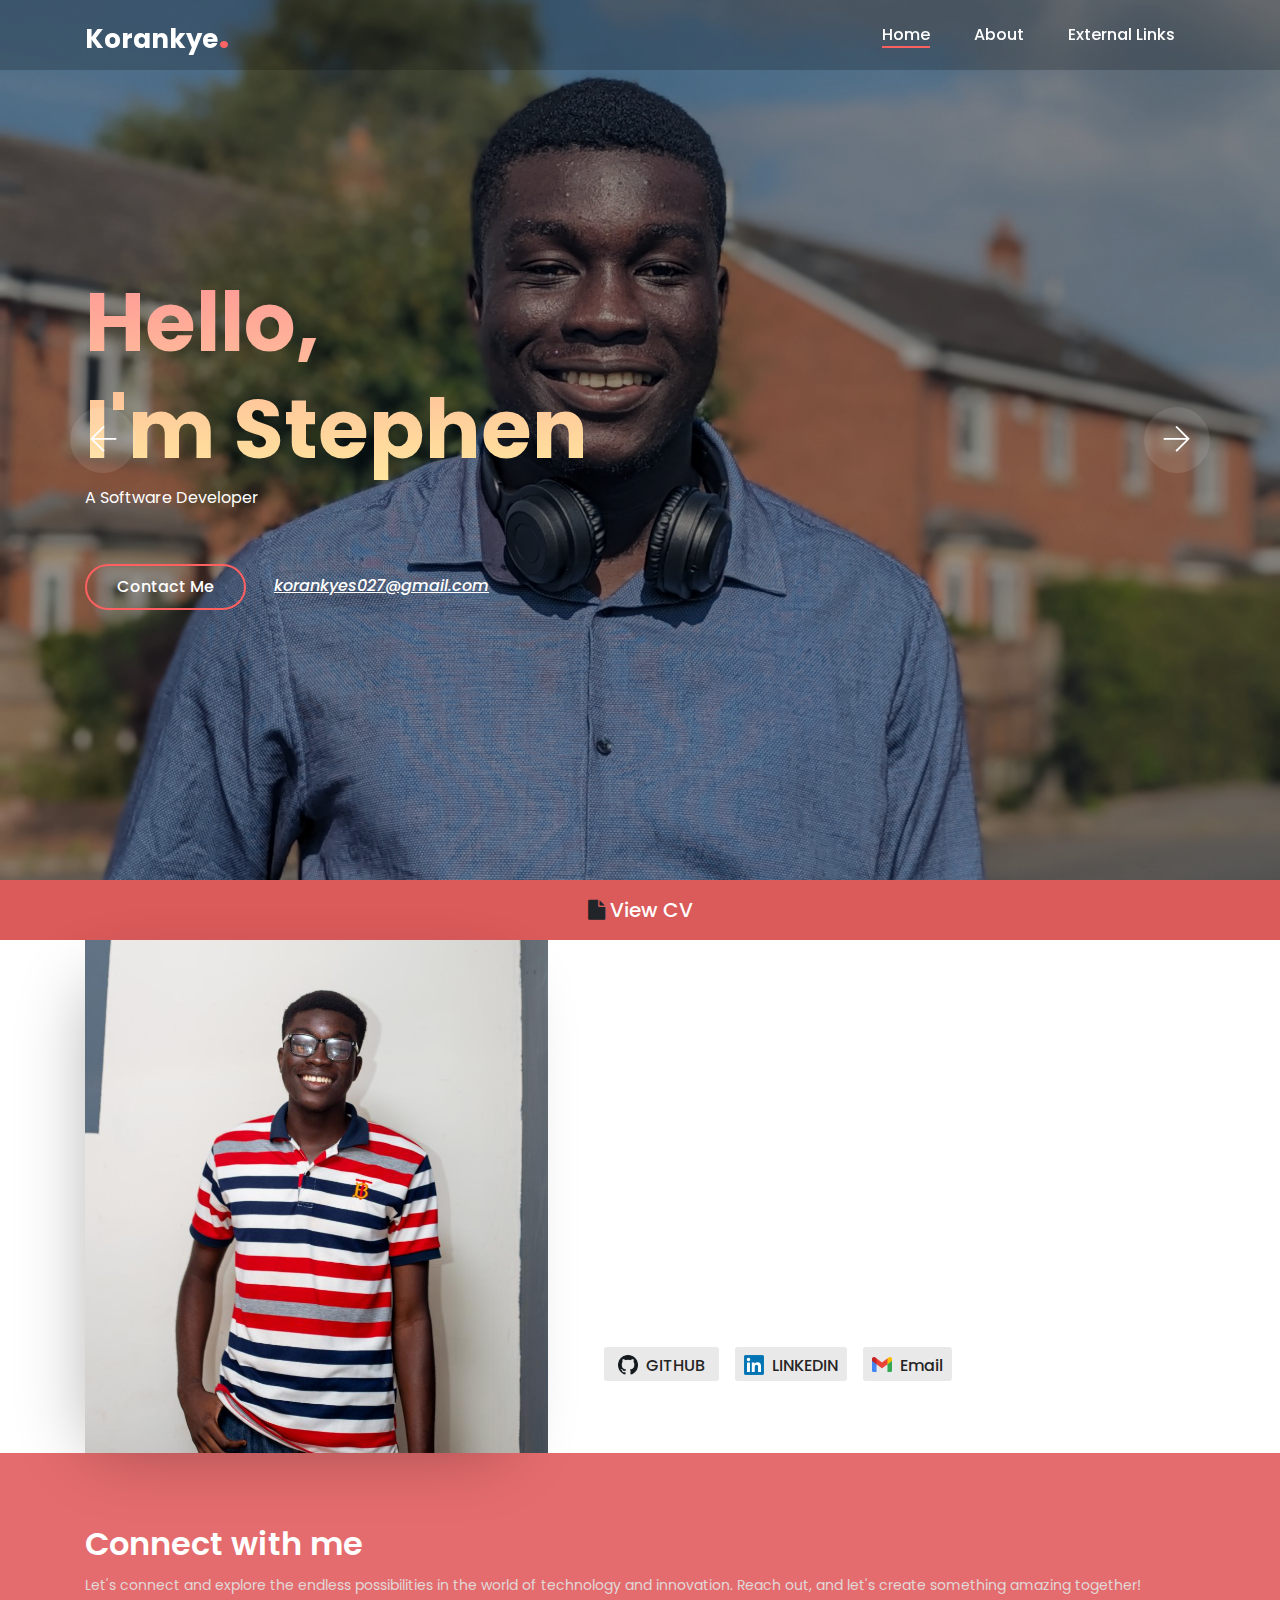
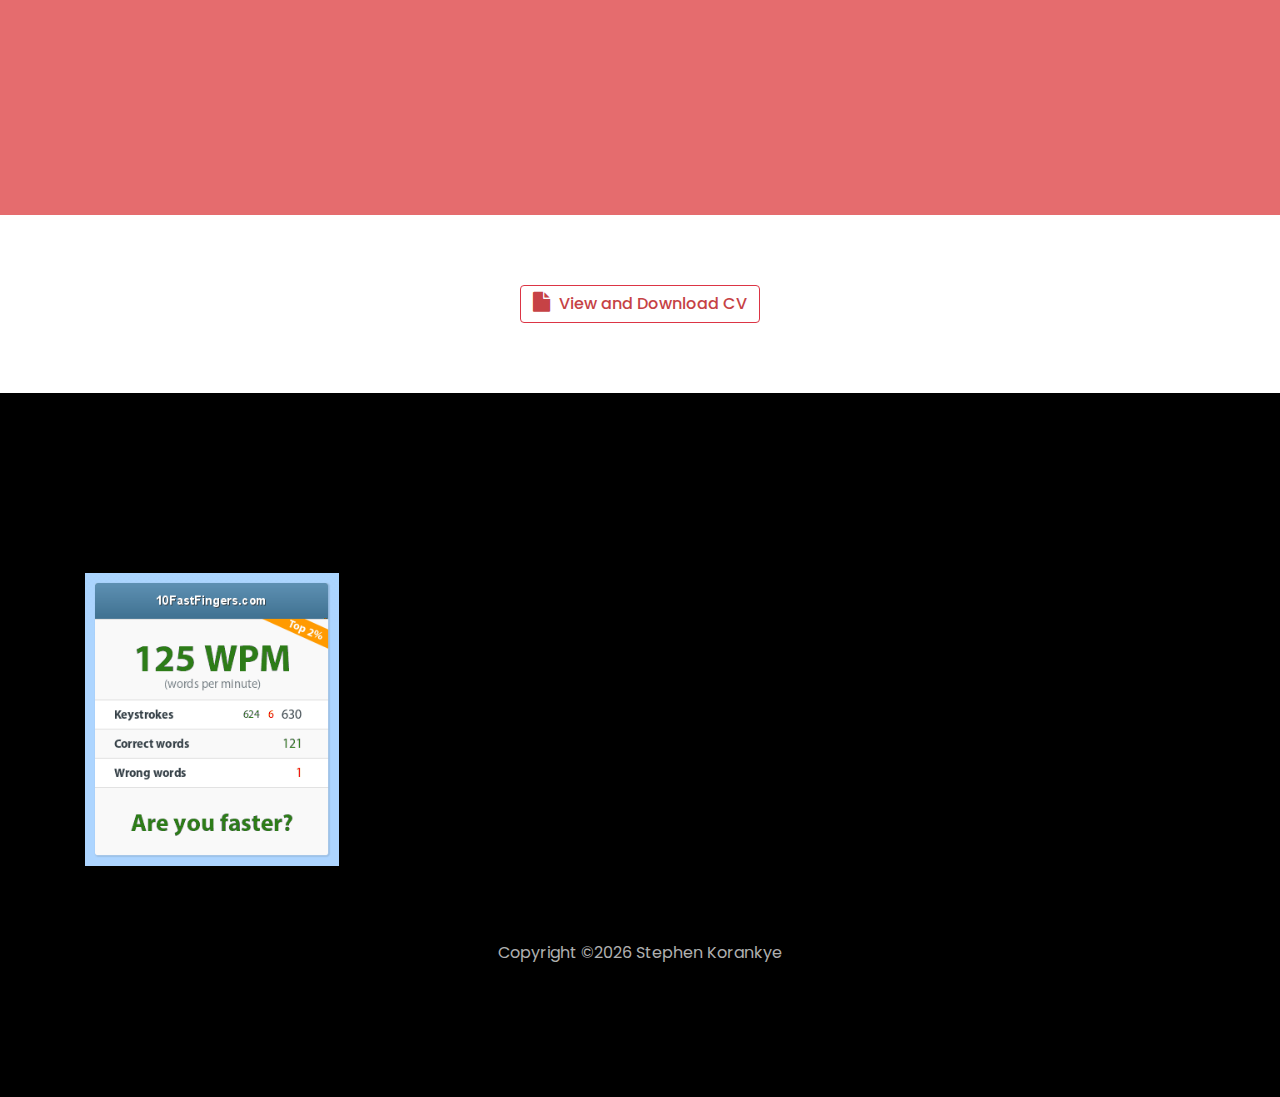
==== commit 611a333f: "refactoring about section" ====
--- a/index.html
+++ b/index.html
@@ -265,7 +265,7 @@
 							style="display: flex; align-items: flex-end; background-color: rgba(233,233,233,1); padding:1px 5px; border-radius: 3px;"
 							>
 							<span style="margin: 4px"> <img src="./img/logos/gmail.webp" style="width: 20px;"/> </span>
-							<span style="margin: 2px 4px;"> Send Email </span> 
+							<span style="margin: 2px 4px;"> Email </span> 
 						</a>
 					</div>
 
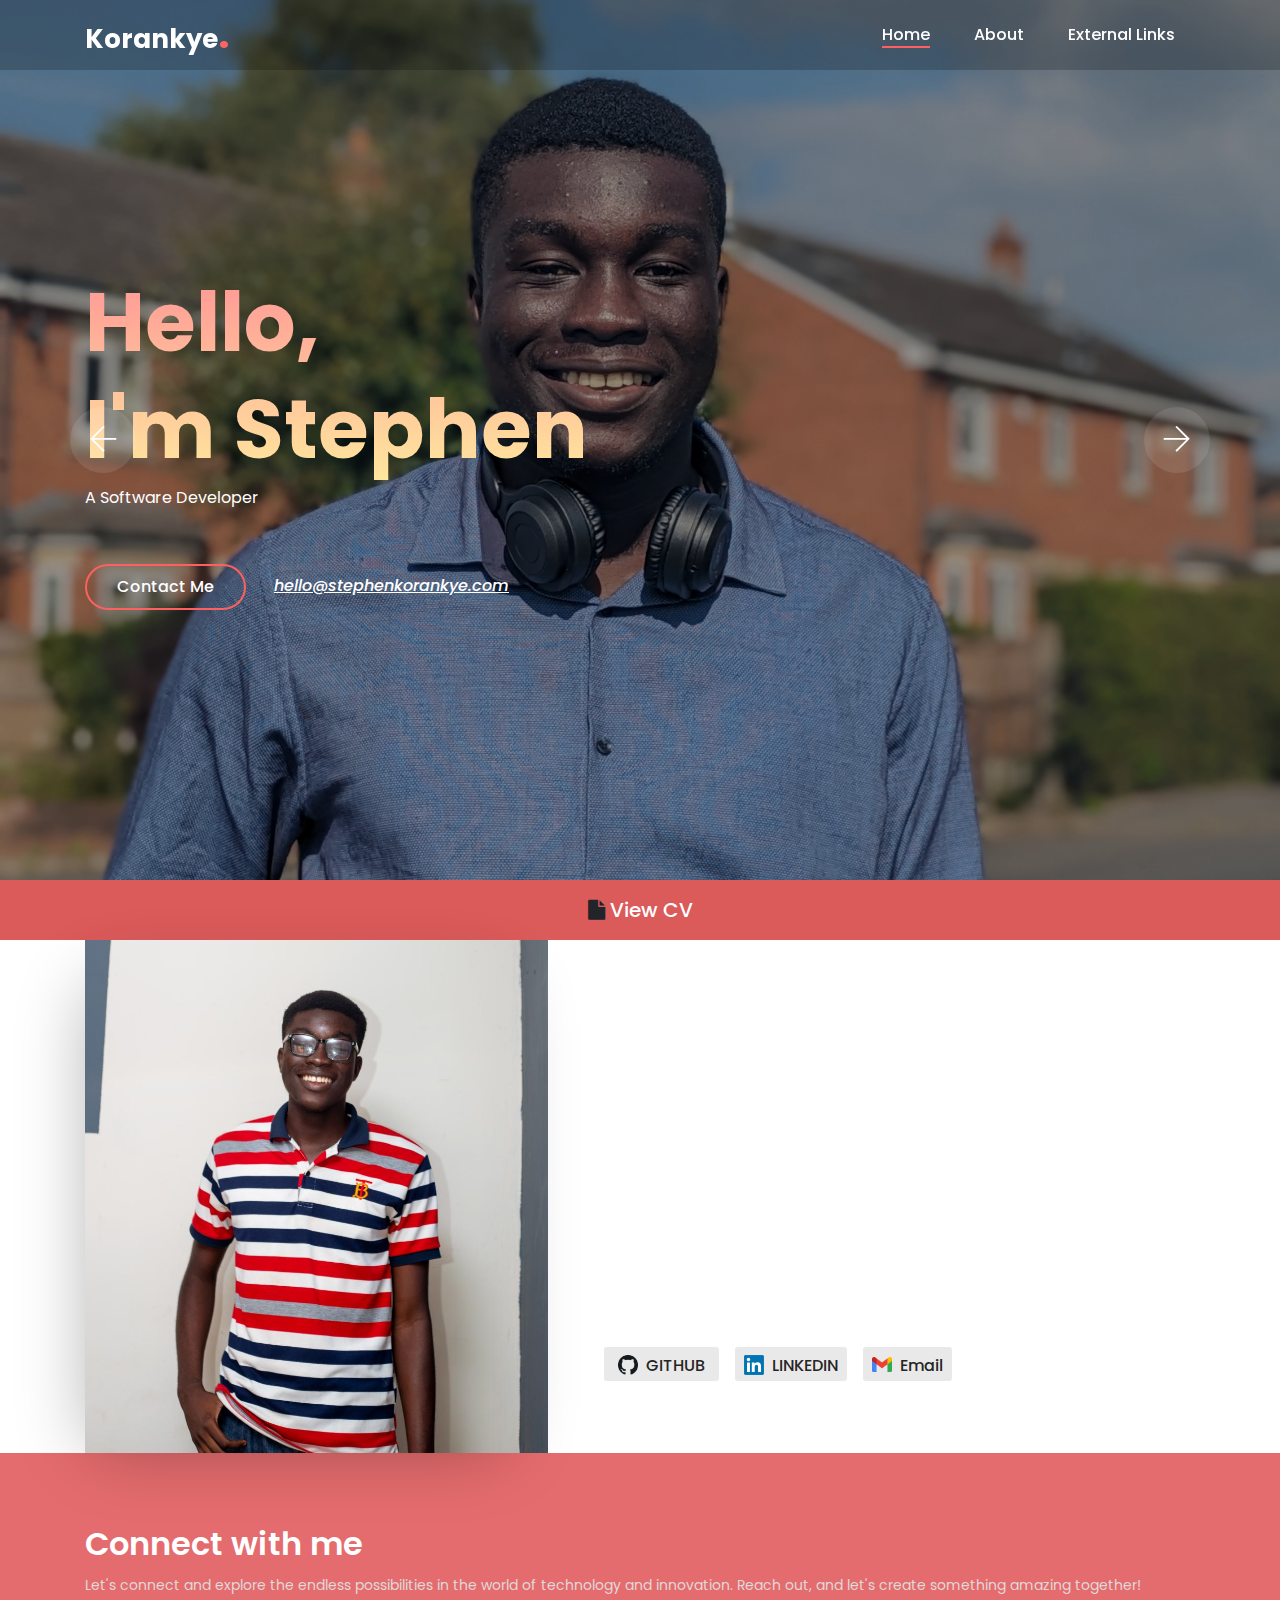
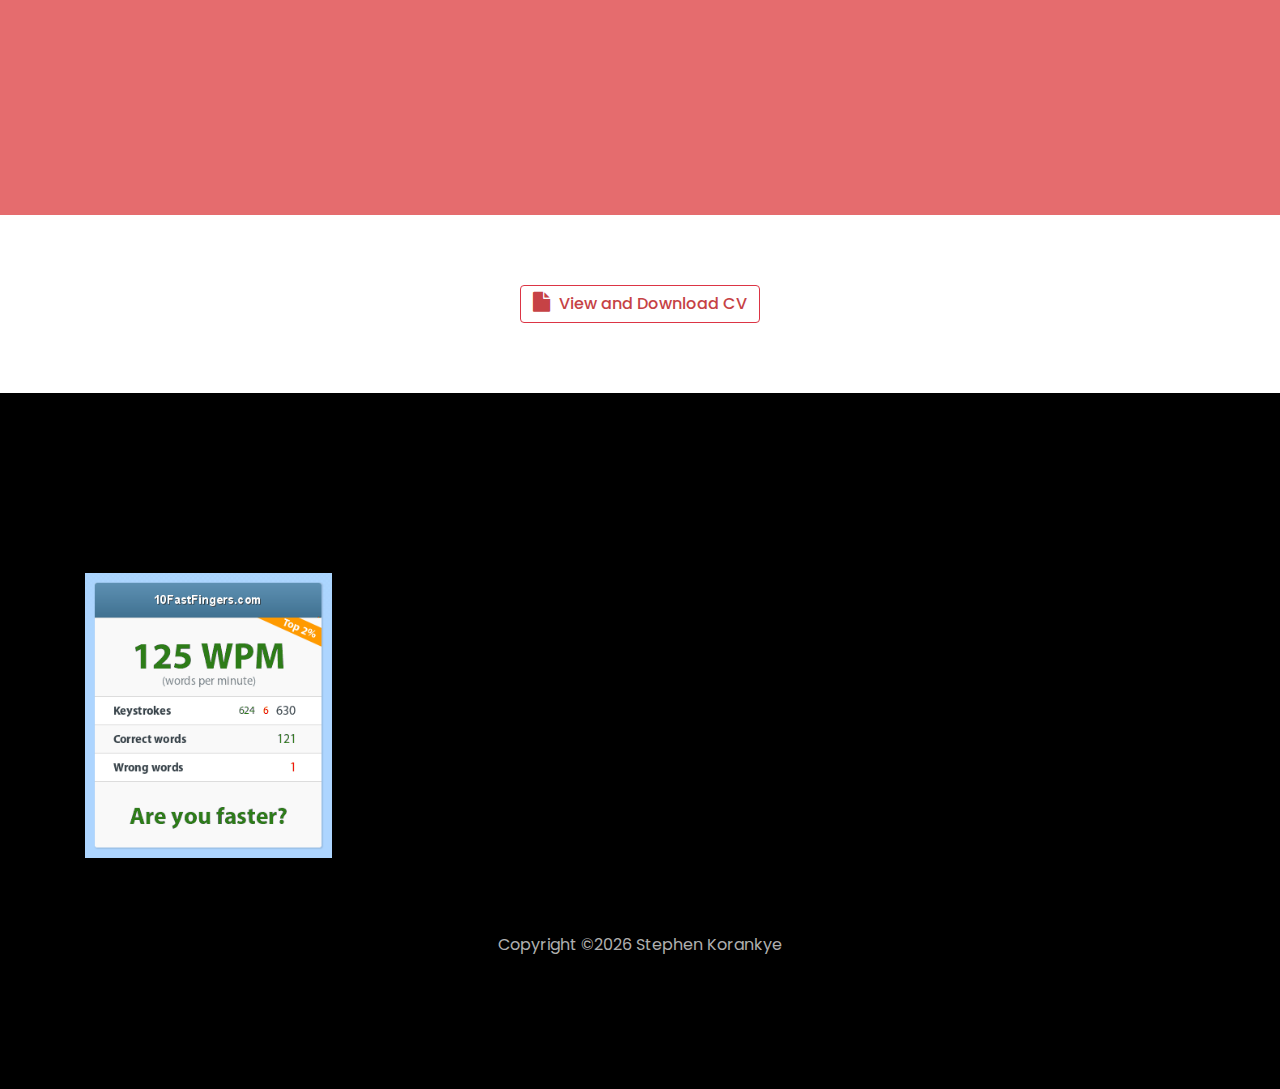
==== commit 3a42b914: "change email address" ====
--- a/index.html
+++ b/index.html
@@ -136,8 +136,8 @@
                                 <h2 data-animation="bounceInDown" data-delay="900ms">Hello, <br> I'm Stephen </h2>
                                 <p data-animation="bounceInDown" data-delay="500ms"> A Software Developer </p>
                                 <div class="hero-btn-group" data-animation="bounceInDown" data-delay="100ms">
-                                    <a href="mailto:korankyes027@gmail.com" class="btn alime-btn mb-3 mb-sm-0 mr-4"> Contact Me </a>
-                                    <a class="hero-mail-contact" href="mailto:korankyes027@gmail.com"> korankyes027@gmail.com </a>
+                                    <a href="mailto:hello@stephenkorankye.com" class="btn alime-btn mb-3 mb-sm-0 mr-4"> Contact Me </a>
+                                    <a class="hero-mail-contact" href="mailto:hello@stephenkorankye.com"> hello@stephenkorankye.com </a>
                                 </div>
                             </div>
                         </div>
@@ -155,8 +155,8 @@
                                 <h2 data-animation="bounceInUp" data-delay="100ms">Hello <br>I'm  Stephen </h2>
                                 <p data-animation="bounceInUp" data-delay="500ms"> I Design and Develop </p>
                                 <div class="hero-btn-group" data-animation="bounceInUp" data-delay="900ms">
-                                    <a href="mailto:korankyes027@gmail.com" class="btn alime-btn mb-3 mb-sm-0 mr-4"> Contact Me </a>
-                                    <a class="hero-mail-contact" href="mailto:korankyes027@gmail.com"> korankyes027@gmail.com </a>
+                                    <a href="mailto:hello@stephenkorankye.com" class="btn alime-btn mb-3 mb-sm-0 mr-4"> Contact Me </a>
+                                    <a class="hero-mail-contact" href="mailto:hello@stephenkorankye.com"> hello@stephenkorankye.com </a>
                                 </div>
                             </div>
                         </div>
@@ -175,8 +175,8 @@
                                 <h2 data-animation="bounceInUp" data-delay="100ms">Hello <br>I'm  Stephen </h2>
                                 <p data-animation="bounceInUp" data-delay="500ms"> A Software Developer </p>
                                 <div class="hero-btn-group" data-animation="bounceInUp" data-delay="900ms">
-                                    <a href="mailto:korankyes027@gmail.com" class="btn alime-btn mb-3 mb-sm-0 mr-4"> Contact Me </a>
-                                    <a class="hero-mail-contact" href="mailto:korankyes027@gmail.com"> korankyes027@gmail.com </a>
+                                    <a href="mailto:hello@stephenkorankye.com" class="btn alime-btn mb-3 mb-sm-0 mr-4"> Contact Me </a>
+                                    <a class="hero-mail-contact" href="mailto:hello@stephenkorankye.com"> hello@stephenkorankye.com </a>
                                 </div>
                             </div>
                         </div>
@@ -306,7 +306,7 @@
         <div class="col-lg-3 col-md-4 mt-4 mt-md-0 wow fadeInUp" data-wow-delay="50ms">
           <div class="icon-box p-3">
 			<img src="img/logos/gmail.webp" />
-            <a href="mailto:korankyes027@gmail.com" target="__blank"><h3> Email </h3></a>
+            <a href="mailto:hello@stephenkorankye.com" target="__blank"><h3> Email </h3></a>
           </div>
         </div>
 
@@ -448,7 +448,7 @@
 								<span class="fa fa-paper-plane"></span>
 							</div>
 							<div class="text">
-								<p><span>Email:</span> <a href="mailto:korankyes027@gmail.com"> korankyes027@gmail.com </a></p>
+								<p><span>Email:</span> <a href="mailto:hello@stephenkorankye.com"> hello@stephenkorankye.com </a></p>
 							</div>
 						</div>
 						
@@ -483,10 +483,10 @@
 					<div class="ftco-footer-widget mb-4">
 						<h2 class="ftco-heading-2 wow fadeInUp" >Services</h2>
 						<ul class="list-unstyled">
-							<li class="wow fadeInUp" data-wow-delay="50ms"><a href="mailto:korankyes027@gmail.com"><span class="fa fa-chevron-right mr-2 "></span> Web Design </a></li>
-							<li class="wow fadeInUp" data-wow-delay="70ms"><a href="mailto:korankyes027@gmail.com"><span class="fa fa-chevron-right mr-2"></span> Web Development </a></li>
-							<li class="wow fadeInUp" data-wow-delay="90ms"><a href="mailto:korankyes027@gmail.com"><span class="fa fa-chevron-right mr-2"></span> Desktop Applications </a></li>
-							<li class="wow fadeInUp" data-wow-delay="120ms"><a href="mailto:korankyes027@gmail.com"><span class="fa fa-chevron-right mr-2"></span> Programming Tutoring </a></li>
+							<li class="wow fadeInUp" data-wow-delay="50ms"><a href="mailto:hello@stephenkorankye.com"><span class="fa fa-chevron-right mr-2 "></span> Web Design </a></li>
+							<li class="wow fadeInUp" data-wow-delay="70ms"><a href="mailto:hello@stephenkorankye.com"><span class="fa fa-chevron-right mr-2"></span> Web Development </a></li>
+							<li class="wow fadeInUp" data-wow-delay="90ms"><a href="mailto:hello@stephenkorankye.com"><span class="fa fa-chevron-right mr-2"></span> Desktop Applications </a></li>
+							<li class="wow fadeInUp" data-wow-delay="120ms"><a href="mailto:hello@stephenkorankye.com"><span class="fa fa-chevron-right mr-2"></span> Programming Tutoring </a></li>
 							
 						</ul>
 					</div>
@@ -496,7 +496,7 @@
 						<h2 class="ftco-heading-2 wow fadeInUp"> Let's Talk More </h2>
 						<div class="block-23 mb-3">
 							<ul>
-								<li class="wow fadeInUp" data-wow-delay="150ms"><a href="mailto:korankyes027@gmail.com"><span class="icon fa fa-paper-plane pr-4"></span><span class="text"> korankyes027@gmail.com </span></a></li>
+								<li class="wow fadeInUp" data-wow-delay="150ms"><a href="mailto:hello@stephenkorankye.com"><span class="icon fa fa-paper-plane pr-4"></span><span class="text"> hello@stephenkorankye.com </span></a></li>
 							</ul>
 						</div>
 						<ul class="ftco-footer-social list-unstyled mt-2">
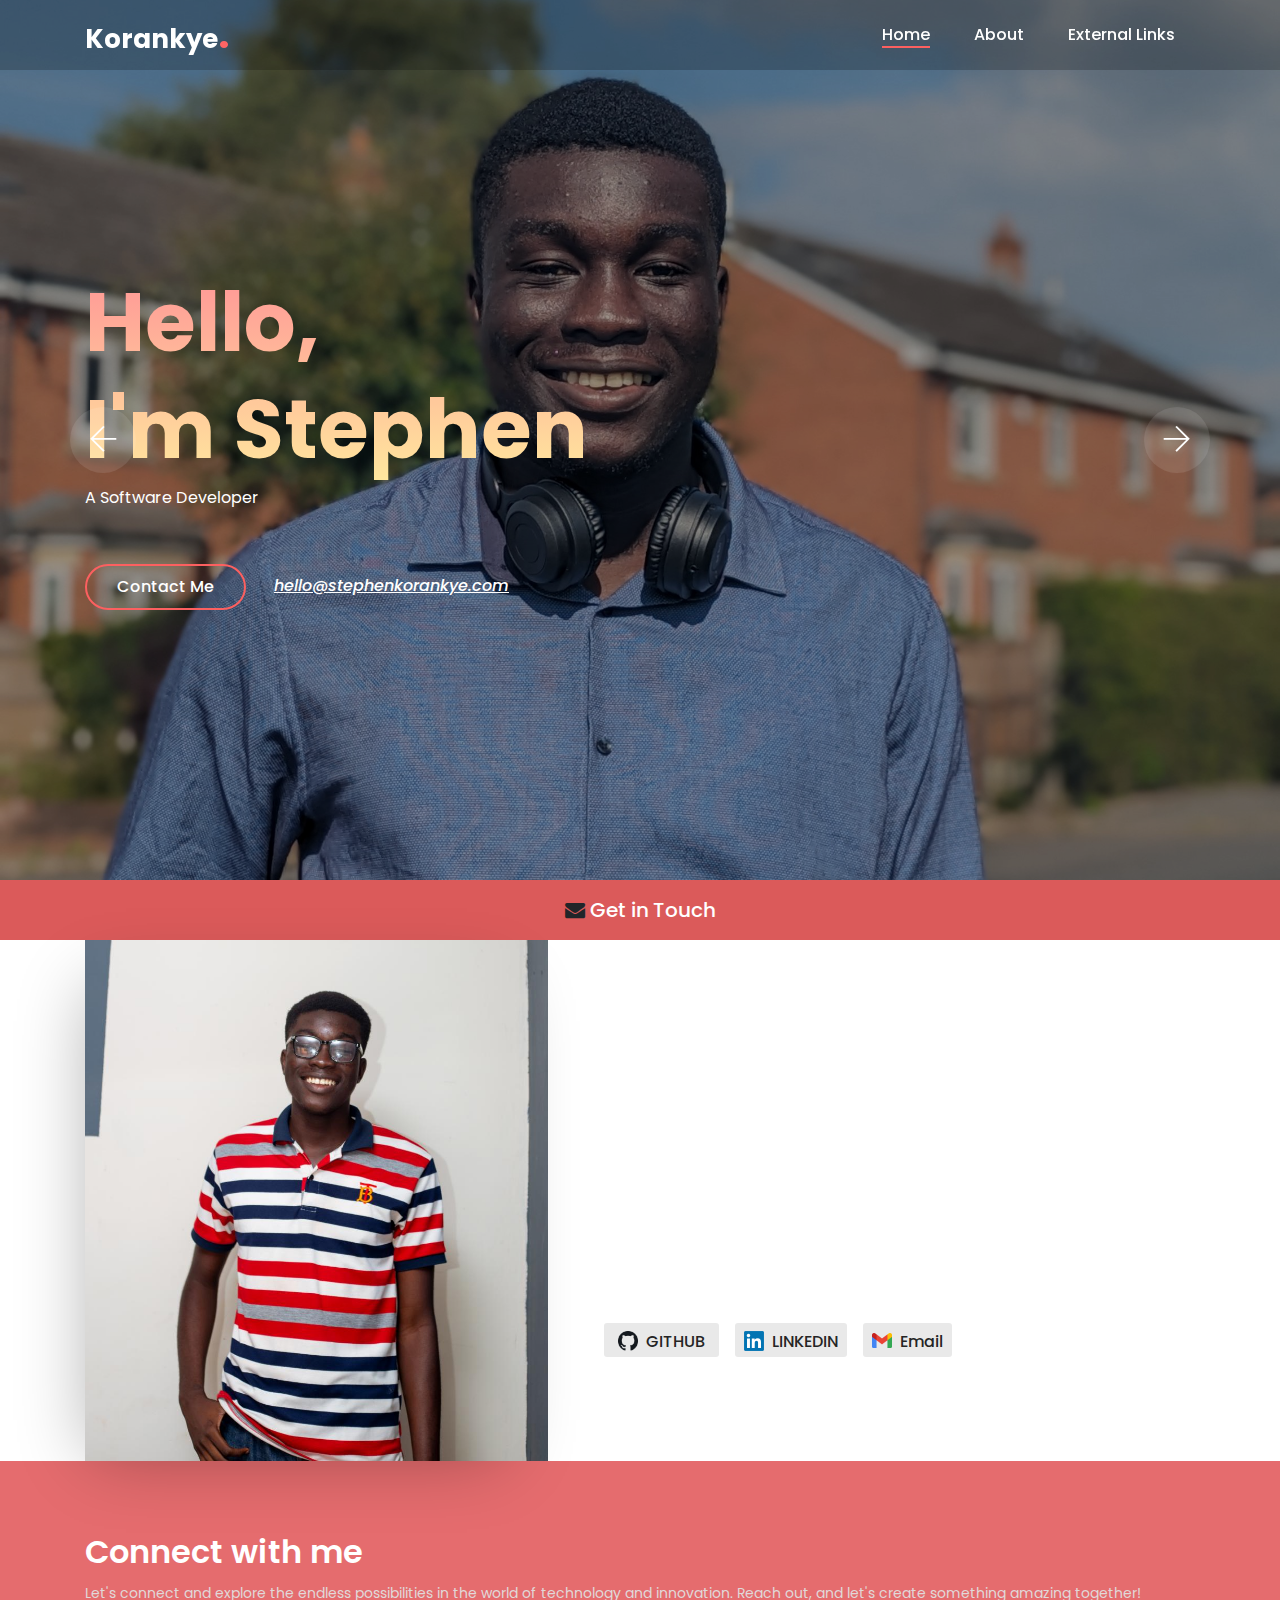
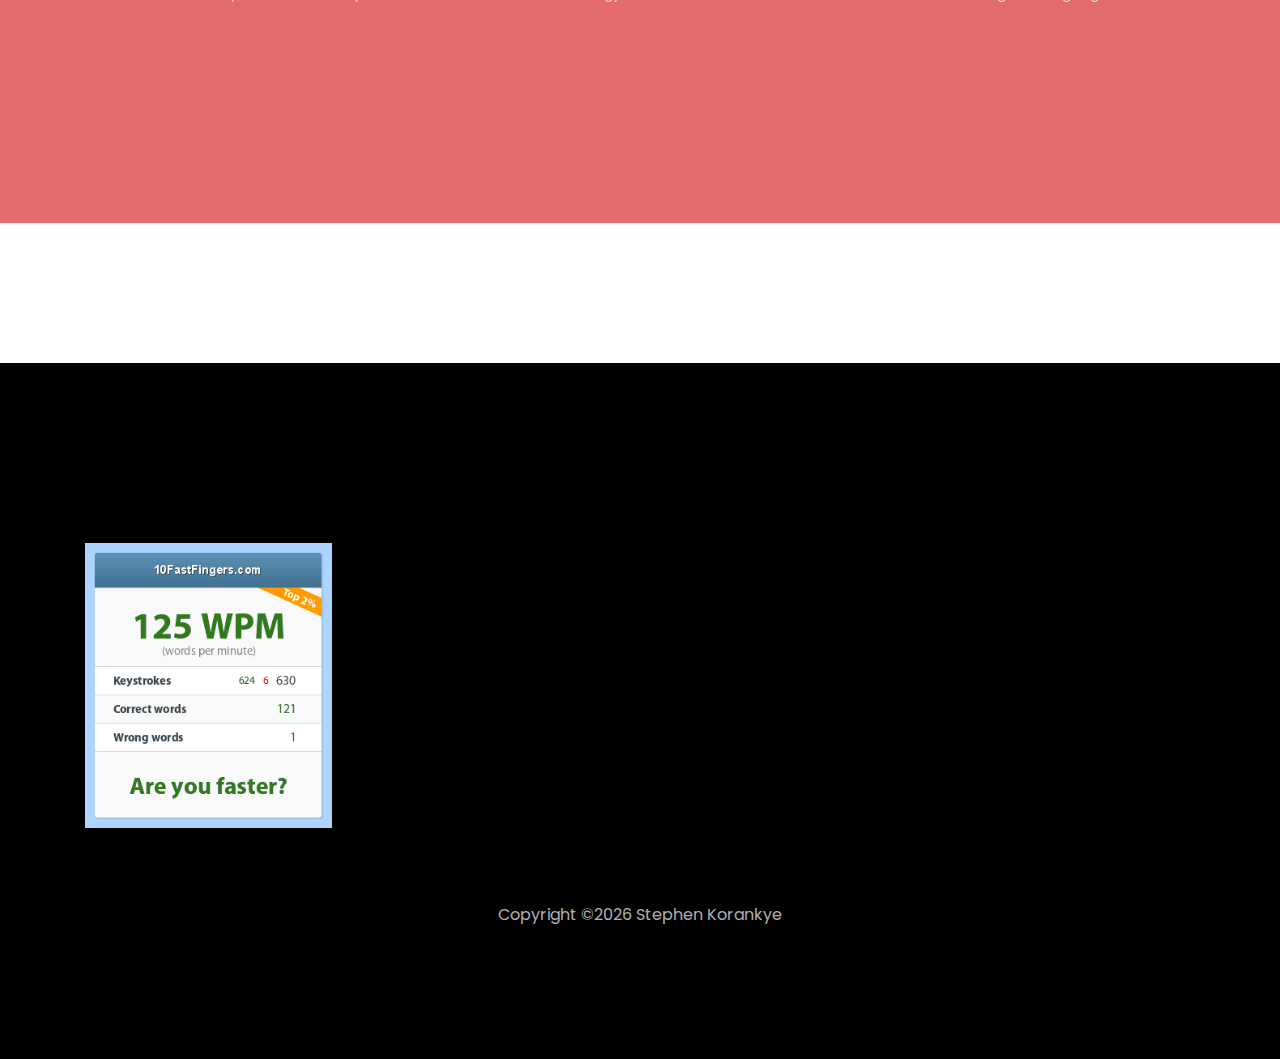
==== commit c4e5e699: "remove redundant  code and update 404" ====
--- a/index.html
+++ b/index.html
@@ -192,9 +192,9 @@
 	<section class=""  style="background-color: #db5a5a; padding: 15px 10px; font-size: 20px;" >
 		<div class="container">
 			<div class="row" style="display:flex; justify-content:center ; align-items:center" >
-				<span style="margin-right: 5px;"> <i class="fa fa-file" style="font-size:20px;"></i> </span>
+				<span style="margin-right: 5px;"> <i class="fa fa-envelope" style="font-size:20px;"></i> </span>
 				<span> <a style="color:white"
-					href="404.html"> View CV</a> </span>
+					href="mailto:hello@stephenkorankye.com"> Get in Touch</a> </span>
 			</div>
 		</div>
 	</section>
@@ -229,22 +229,13 @@
 									<p> I build Websites, Web Applications, Mobile Applications , Desktop Applications and also teach others programming </p> 
 									
 								</div>
-								<a href="404.html"  target="_blank" class="wow fadeInUp" data-wow-delay="60ms"  style="color: rgb(115, 71, 48) ; ">
-									View my CV
-									
-								</a>
-
-								<!-- <ul class="about-info mt-4 px-md-0 px-2">
-									<li class="d-flex wow fadeInUp" ><span>Full Name :</span> <span> Stephen Korankye </span></li>
-									<li class="d-flex wow fadeInUp" data-wow-delay="150ms" ><span>Email : </span> <span> korankyes027 @gmail.com </span></li>
-									</ul> -->
 							</div>
 							
 						</div>
 					</div>
 
 					
-					<div class="mt-2 mb-3 d-flex">
+					<div class="mt-2 mb-5 d-flex">
 
 						<a href="https://github.com/stephenkorankye" target="_blank" class="m-2" 
 							style="display: flex; align-items: flex-end; background-color: rgba(233,233,233,1); padding:1px 10px; border-radius: 3px;"
@@ -261,7 +252,7 @@
 							<span style="margin: 2px 4px;"> LINKEDIN </span> 
 						</a>
 						
-						<a href="https://twitter.com/stevekorankye" target="_blank" class="m-2" 
+						<a href="mailto:hello@stephenkorankye.com" target="_blank" class="m-2" 
 							style="display: flex; align-items: flex-end; background-color: rgba(233,233,233,1); padding:1px 5px; border-radius: 3px;"
 							>
 							<span style="margin: 4px"> <img src="./img/logos/gmail.webp" style="width: 20px;"/> </span>
@@ -352,112 +343,10 @@
 	</section>
 	
 	<section class="ftco-section contact-section ftco-no-pb" style="padding : 70px">
-		<div class="row" style="display:flex; justify-content:center ; align-items:center" >
-			<button  class="btn btn-outline-danger" >
-				<span style="margin-right: 5px;"> <i class="fa fa-file" style="font-size:20px; color: #c64245"></i> </span>
-				<span> <a style="color: #c64245"
-					href="404.html"> View and Download CV</a> </span>
-			</button>
-
-		</div>
+		
 	</section>
 	
 	
-	<!-- <section class="ftco-section contact-section ftco-no-pb" style="padding: 70px 0 50px 0 ; background-color:rgb(255,240,240);"  id="contact-section">
-		<div class="container">
-			<div class="row justify-content-center mb-5 pb-3 wow fadeInUp" >
-				<div class="col-md-7 heading-section text-center ftco-animate">
-					<span class="subheading" style="color:#fc6060"> Links </span>
-					<h2 class="mb-4" > External Links </h2>
-					<p> More about Me </p>
-				</div>
-				
-			</div>
-
-			<div class="row block-9 mb-5">
-
-                
-				<div class="col-md-12 d-flex pl-md-5">
-					<div class="row">
-
-						<div class="col-md-4 dbox w-100 d-flex wow fadeInUp" data-wow-delay="300ms">
-							<div class="icon d-flex align-items-center justify-content-center">
-								<span style="padding:10px"><img src="./img/logos/linkedin.png"/></span> 
-							</div>
-							<div class="text">
-								<p><span> LinkedIn:</span> <a href="https://linkedin.com/in/stephen-korankye-b6b3a91b4/" target="_blank"> Stephen Korankye</a></p>
-							</div>
-						</div>
-
-						<div class="col-md-4 dbox w-100 d-flex wow fadeInUp" data-wow-delay="300ms">
-							<div class="icon d-flex align-items-center justify-content-center">
-								<span style="padding:2px"><img src="./img/logos/github.png"/></span> 
-							</div>
-							<div class="text">
-								<p><span> Github:</span> <a href="https://github.com/stephenkorankye" target="_blank"> Stephen Korankye</a></p>
-							</div>
-						</div>
-
-						<div class="col-md-4 dbox w-100 d-flex wow fadeInUp" data-wow-delay="300ms">
-							<div class="icon d-flex align-items-center justify-content-center">
-								<span style="padding:2px"><img src="./img/logos/hackerrank.png"/></span> 
-							</div>
-							<div class="text">
-								<p><span> Hackerrank:</span> <a href="https://hackerrank.com/korankye" target="_blank"> Stephen Korankye</a></p>
-							</div>
-						</div>
-
-						<div class="col-md-4 dbox w-100 d-flex wow fadeInUp" data-wow-delay="300ms">
-							<div class="icon d-flex align-items-center justify-content-center">
-								<span style="padding:8px"><img src="./img/logos/typeracer.png"/></span> 
-							</div>
-							<div class="text">
-								<p><span> TypeRacer:</span> <a href="https://data.typeracer.com/pit/profile?user=korankye" target="_blank"> Stephen Korankye</a></p>
-							</div>
-						</div>
-
-						<div class="col-md-4 dbox w-100 d-flex wow fadeInUp" data-wow-delay="300ms">
-							<div class="icon d-flex align-items-center justify-content-center">
-								<span style="padding:6px"><img src="./img/logos/10fastfingers.png"/></span> 
-							</div>
-							<div class="text">
-								<p><span> 10FastFingers:</span> <a href="https://10fastfingers.com/user/2405508/" target="_blank"> Stephen Korankye</a></p>
-							</div>
-						</div>
-
-						<div class="col-md-4 dbox w-100 d-flex wow fadeInUp" data-wow-delay="300ms">
-							<div class="icon d-flex align-items-center justify-content-center">
-								<span style="padding:6px"><img src="./img/logos/twitter.png"/></span> 
-							</div>
-							<div class="text">
-								<p><span> Twitter:</span> <a href="https://twitter.com/stevekorankye" target="_blank"> Stephen Korankye</a></p>
-							</div>
-						</div>
-
-						<div class="col-md-4 dbox w-100 d-flex wow fadeInUp" data-wow-delay="300ms">
-							<div class="icon d-flex align-items-center justify-content-center">
-								<span style="padding:6px"><img src="./img/logos/instagram.png"/></span> 
-							</div>
-							<div class="text">
-								<p><span> Instagram:</span> <a href="https://instagram.com/stevekorankye" target="_blank"> Stephen Korankye</a></p>
-							</div>
-						</div>
-
-						<div class="col-md-4 dbox w-100 d-flex wow fadeInUp" data-wow-delay="200ms">
-							<div class="icon d-flex align-items-center justify-content-center">
-								<span class="fa fa-paper-plane"></span>
-							</div>
-							<div class="text">
-								<p><span>Email:</span> <a href="mailto:hello@stephenkorankye.com"> hello@stephenkorankye.com </a></p>
-							</div>
-						</div>
-						
-					</div>
-					
-				</div>
-			</div>
-		</div>
-	</section> -->
 	
 
 	<footer class="ftco-footer ftco-section" id="footer" >
